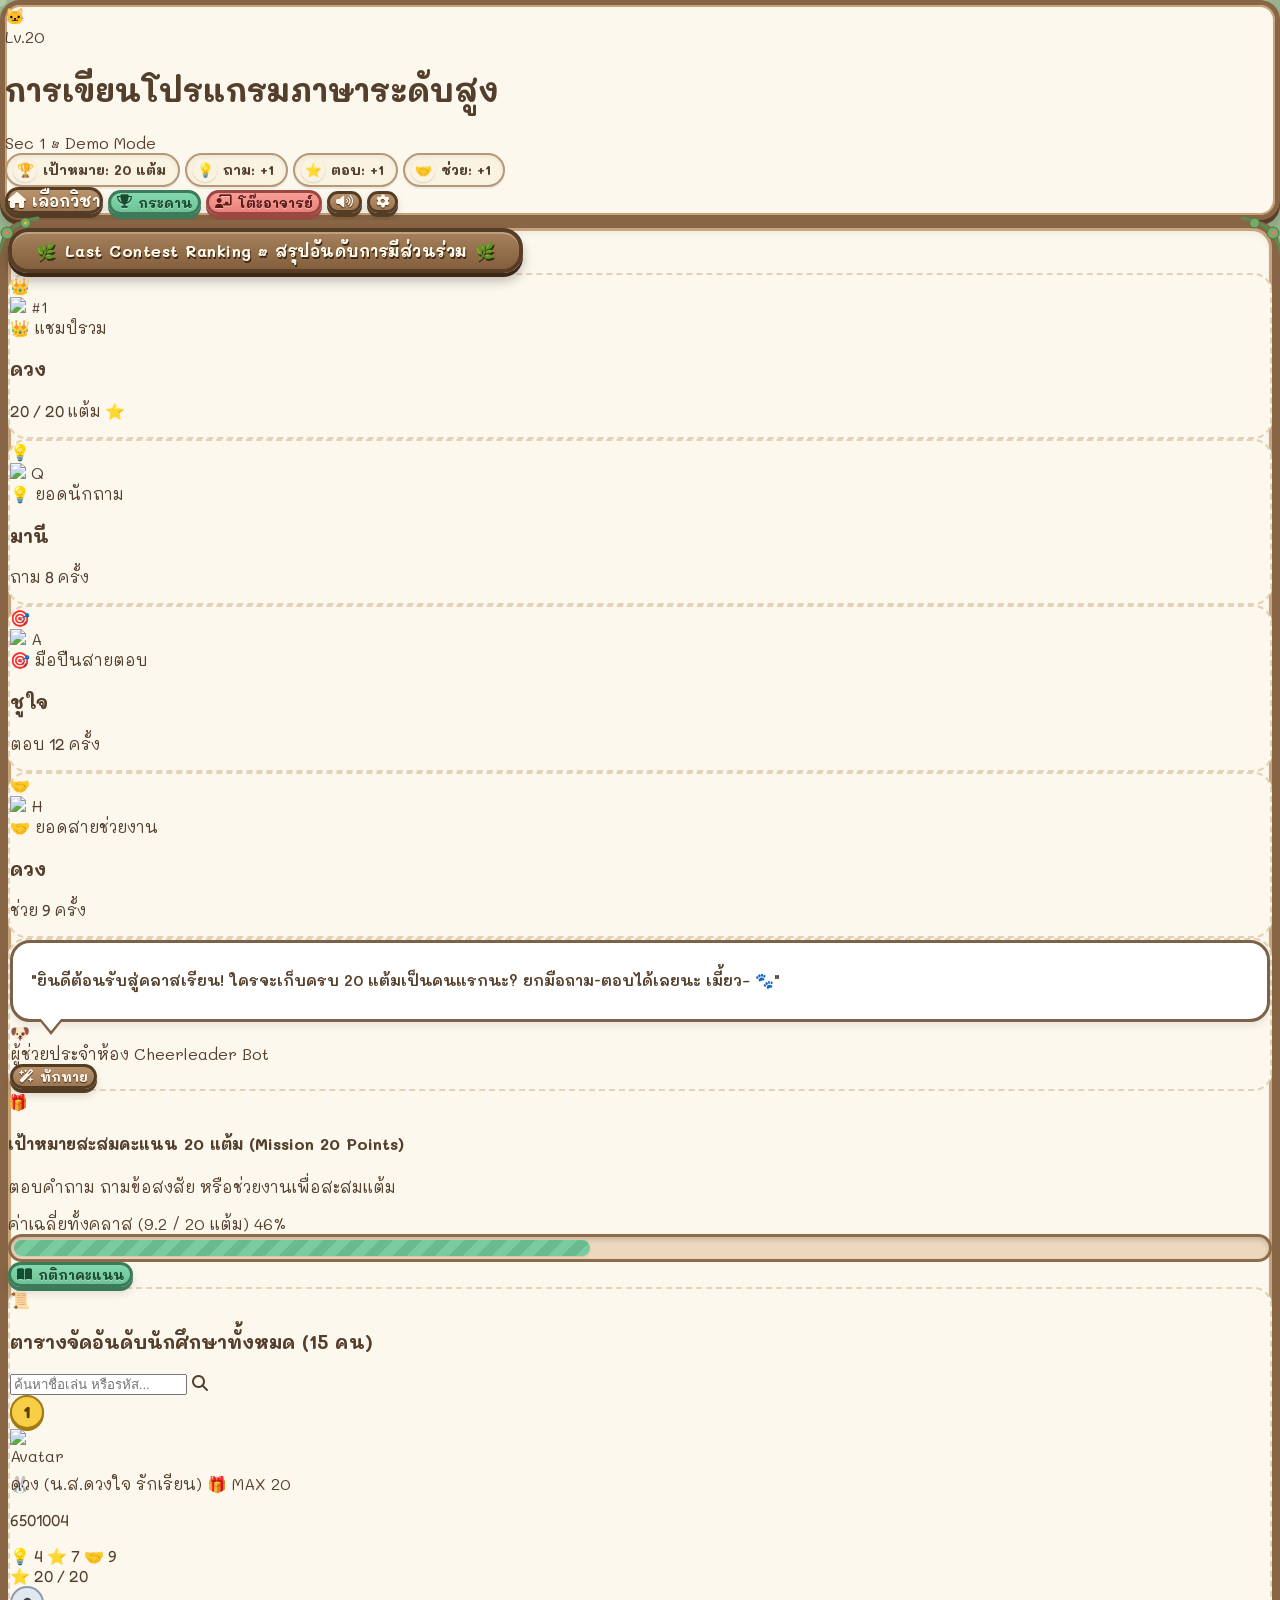
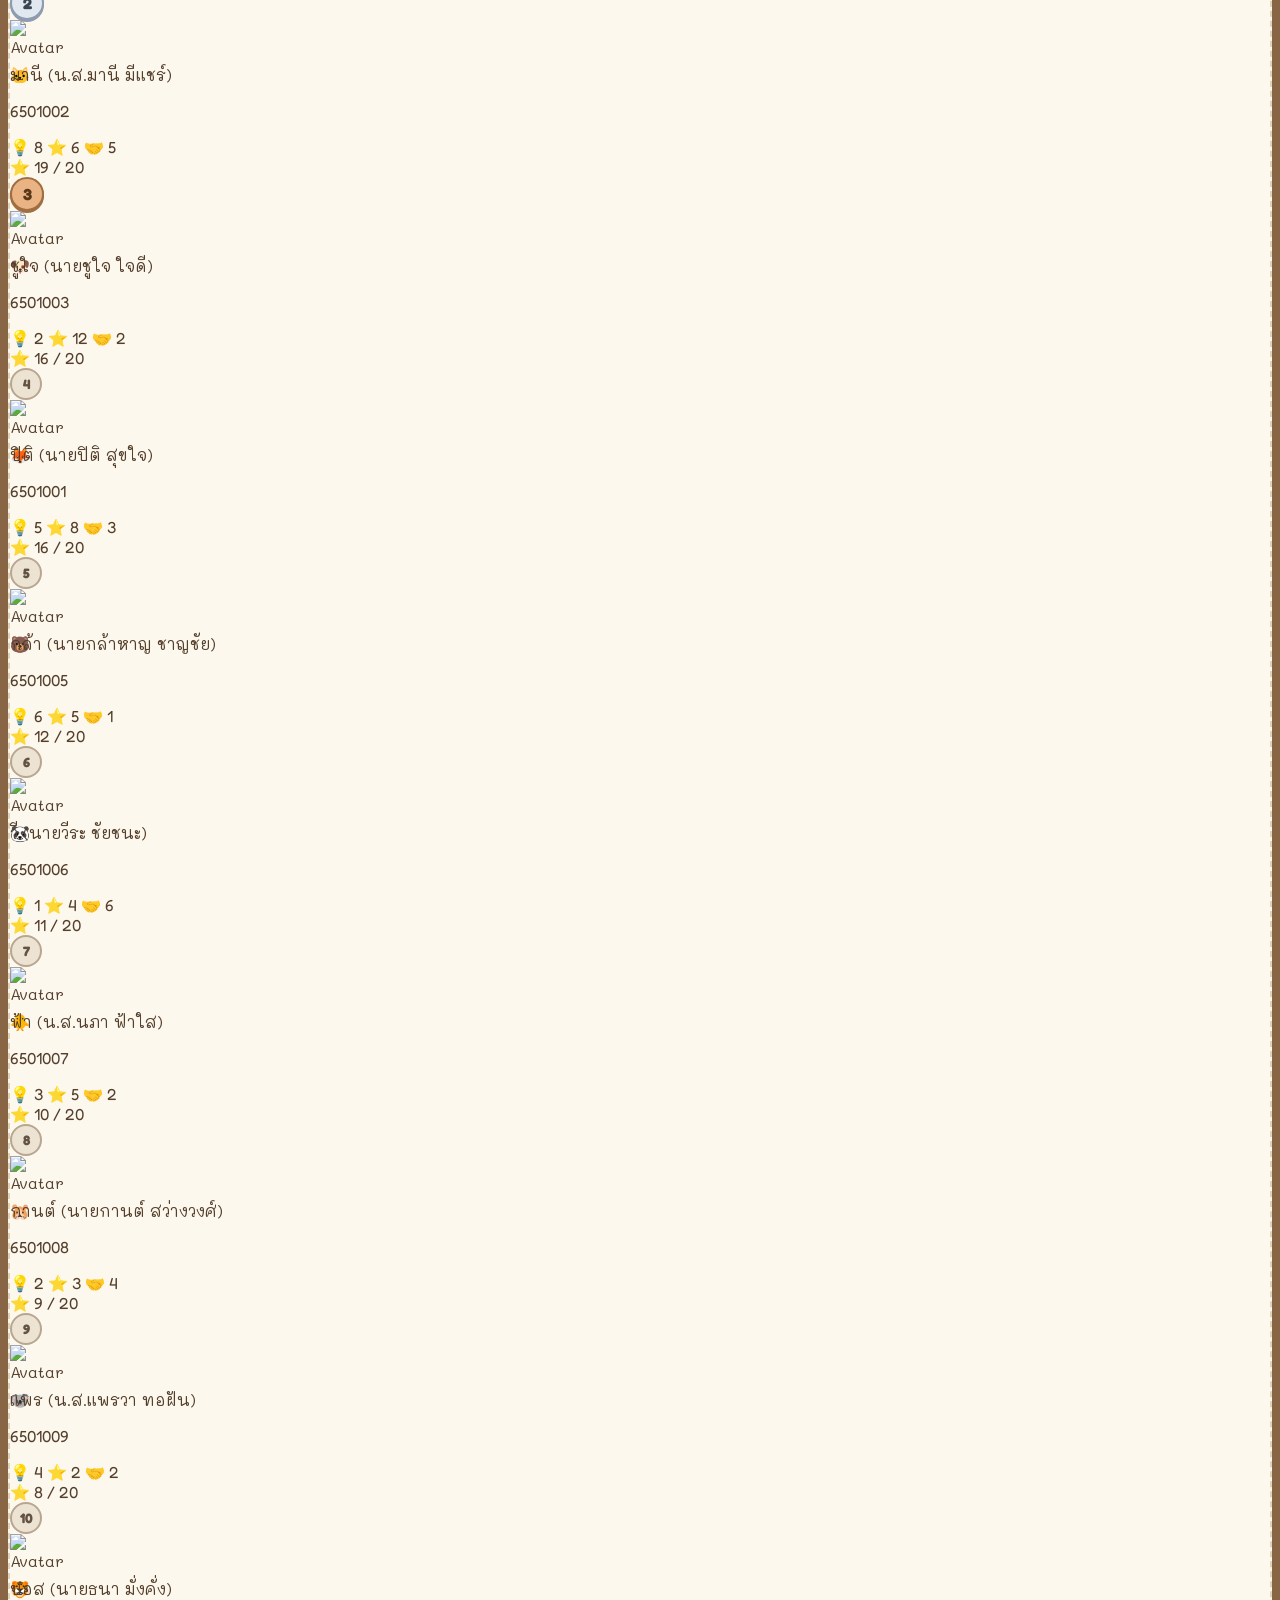
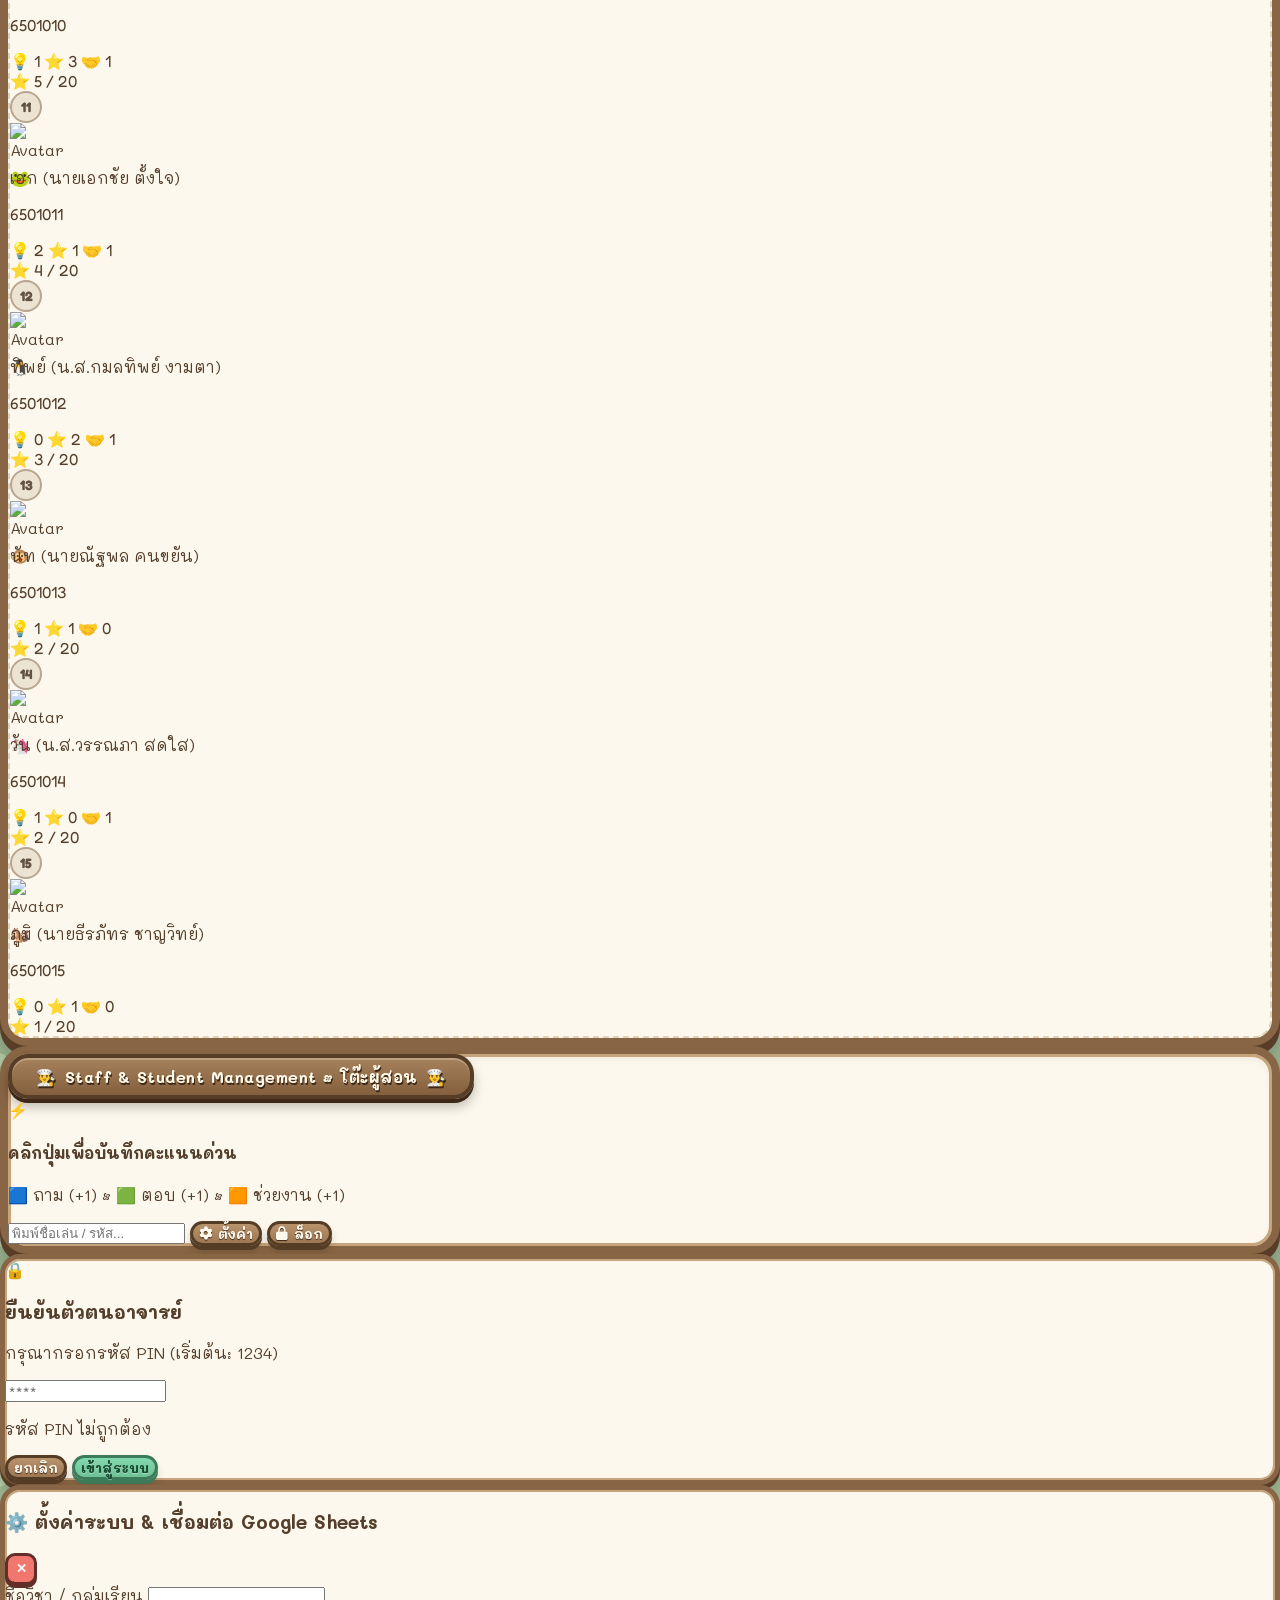
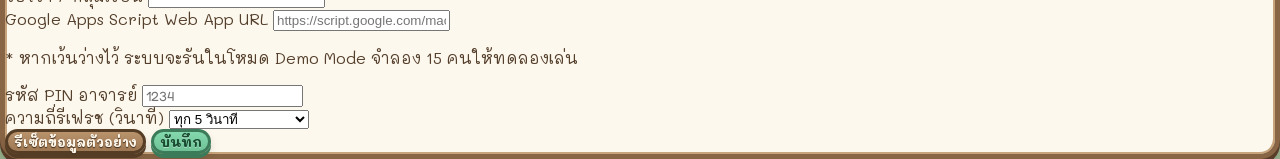
==== high-level/index.html @ 89d14f96 "Fix: Lock avatar image size strictly to 52px/44px so large photos do not push out student names and " ====
<!DOCTYPE html>
<html lang="th">
<head>
  <meta charset="UTF-8">
  <meta name="viewport" content="width=device-width, initial-scale=1.0">
  <title>Classroom Quest - Cozy Game UI Edition</title>
  
  <!-- Tailwind CSS CDN -->
  <script src="https://cdn.tailwindcss.com"></script>
  
  <!-- Google Fonts: Fredoka & Mali (Cozy handwriting gaming font) -->
  <link rel="preconnect" href="https://fonts.googleapis.com">
  <link rel="preconnect" href="https://fonts.gstatic.com" crossorigin>
  <link href="https://fonts.googleapis.com/css2?family=Fredoka:wght@400;500;600;700&family=Mali:wght@400;500;600;700&display=swap" rel="stylesheet">
  
  <!-- FontAwesome Icons -->
  <link rel="stylesheet" href="https://cdnjs.cloudflare.com/ajax/libs/font-awesome/6.4.0/css/all.min.css">
  
  <!-- Canvas Confetti -->
  <script src="https://cdn.jsdelivr.net/npm/canvas-confetti@1.6.0/dist/confetti.browser.min.js"></script>

  <link rel="stylesheet" href="style.css">
</head>
<body class="min-h-screen py-4 px-2 sm:px-4 md:px-6 flex flex-col items-center">

  <!-- ============================================== -->
  <!-- TOP STATUS BAR (INSPIRED BY COZY RESTAURANT)  -->
  <!-- ============================================== -->
  <header class="w-full max-w-5xl mb-4">
    <div class="wood-board-subtle p-3 flex flex-wrap items-center justify-between gap-3">
      
      <!-- Left: Player Profile Chip -->
      <div class="flex items-center gap-2.5">
        <div class="relative">
          <div class="w-12 h-12 rounded-full bg-amber-200 border-2 border-[#6f4e30] flex items-center justify-center overflow-hidden shadow-inner">
            <span class="text-2xl">🐱</span>
          </div>
          <span class="absolute -bottom-1 -right-1 bg-[#f38f88] text-white text-[10px] font-bold px-1.5 py-0.2 rounded-full border border-[#7c3d38]">Lv.20</span>
        </div>
        <div>
          <h1 id="courseTitleDisplay" class="font-bold text-sm sm:text-base text-[#4d3725] leading-tight">
            การเขียนโปรแกรมภาษาระดับสูง
          </h1>
          <div class="flex items-center gap-1.5 text-xs text-[#7d654f]">
            <span>Sec 1</span>
            <span>•</span>
            <span id="connectionBadge" class="text-[11px] font-semibold text-emerald-700 bg-emerald-100 px-2 py-0.2 rounded-full border border-emerald-300">Demo Mode</span>
          </div>
        </div>
      </div>

      <!-- Center: Resource Capsules (Icons with counts) -->
      <div class="hidden md:flex items-center gap-2">
        <!-- Target Goal -->
        <div class="resource-badge">
          <div class="resource-icon-circle bg-amber-400 text-amber-950">🏆</div>
          <span>เป้าหมาย: <strong class="text-[#884e12]">20 แต้ม</strong></span>
        </div>
        <!-- Ask Point -->
        <div class="resource-badge">
          <div class="resource-icon-circle bg-sky-300 text-sky-950">💡</div>
          <span>ถาม: <strong>+1</strong></span>
        </div>
        <!-- Answer Point -->
        <div class="resource-badge">
          <div class="resource-icon-circle bg-emerald-300 text-emerald-950">⭐</div>
          <span>ตอบ: <strong>+1</strong></span>
        </div>
        <!-- Help Point -->
        <div class="resource-badge">
          <div class="resource-icon-circle bg-rose-300 text-rose-950">🤝</div>
          <span>ช่วย: <strong>+1</strong></span>
        </div>
      </div>

      <!-- Right: View Switcher & Settings -->
      <div class="flex items-center gap-2">
        <a href="../" class="game-btn btn-pill-wood text-xs px-2.5 py-1.5" title="กลับหน้าเลือกวิชา">
          <i class="fa-solid fa-house"></i> <span>เลือกวิชา</span>
        </a>
        <button id="btnViewStudent" class="game-btn btn-pill-mint text-xs px-3 py-1.5">
          <i class="fa-solid fa-trophy"></i> <span>กระดาน</span>
        </button>
        <button id="btnViewTeacher" class="game-btn btn-pill-coral text-xs px-3 py-1.5">
          <i class="fa-solid fa-chalkboard-user"></i> <span>โต๊ะอาจารย์</span>
        </button>
        <button id="btnToggleSound" class="game-btn btn-pill-wood text-xs w-8 h-8 rounded-full p-0" title="เปิด/ปิดเสียง">
          <i class="fa-solid fa-volume-high text-xs" id="soundIcon"></i>
        </button>
        <button id="btnOpenSettings" class="game-btn btn-pill-wood text-xs w-8 h-8 rounded-full p-0 hidden" title="ตั้งค่า / Google Sheets">
          <i class="fa-solid fa-gear text-xs"></i>
        </button>
      </div>

    </div>
  </header>


  <!-- ============================================== -->
  <!-- VIEW 1: STUDENT / CONTEST RANKING VIEW         -->
  <!-- ============================================== -->
  <main id="studentView" class="w-full max-w-5xl space-y-6">
    
    <!-- MAIN CONTEST BOARD (FAITHFUL TO PINTEREST IMAGE!) -->
    <div class="wood-board p-5 sm:p-7">
      
      <!-- Vine Decor at Corners -->
      <svg class="vine-deco-left" viewBox="0 0 100 100">
        <path d="M 10 90 Q 20 20 90 10" stroke="#5d8b51" stroke-width="6" fill="none" stroke-linecap="round"/>
        <circle cx="28" cy="40" r="12" fill="#75ab67" stroke="#4a733f" stroke-width="2"/>
        <circle cx="65" cy="20" r="10" fill="#75ab67" stroke="#4a733f" stroke-width="2"/>
        <circle cx="28" cy="40" r="4" fill="#f87171"/>
        <circle cx="65" cy="20" r="3" fill="#fbbf24"/>
      </svg>
      <svg class="vine-deco-right" viewBox="0 0 100 100">
        <path d="M 90 90 Q 80 20 10 10" stroke="#5d8b51" stroke-width="6" fill="none" stroke-linecap="round"/>
        <circle cx="72" cy="40" r="12" fill="#75ab67" stroke="#4a733f" stroke-width="2"/>
        <circle cx="35" cy="20" r="10" fill="#75ab67" stroke="#4a733f" stroke-width="2"/>
        <circle cx="72" cy="40" r="4" fill="#f87171"/>
      </svg>

      <!-- Center Title Plank Header -->
      <div class="text-center -mt-10 sm:-mt-12 mb-6">
        <div class="wood-plank-title text-base sm:text-lg">
          <span>🌿</span>
          <span>Last Contest Ranking • สรุปอันดับการมีส่วนร่วม</span>
          <span>🌿</span>
        </div>
      </div>

      <!-- UPPER STAGE: HALL OF FAME + MASCOT BOOTH -->
      <div class="grid grid-cols-1 lg:grid-cols-12 gap-5 mb-6">
        
        <!-- Left 7 cols: 4 Hall of Fame Award Pedestals -->
        <div class="lg:col-span-7 grid grid-cols-2 gap-3">
          
          <!-- Award 1: Overall Leader -->
          <div class="parchment-inner p-3 flex items-center gap-3 bg-[#fdf5e2] border-amber-300 shadow-sm relative overflow-hidden">
            <span class="absolute -top-1 -right-1 text-2xl opacity-20">👑</span>
            <div class="relative shrink-0">
              <img id="hofOverallImg" referrerpolicy="no-referrer" src="https://api.dicebear.com/7.x/bottts/svg?seed=king" class="w-12 h-12 rounded-full border-2 border-amber-500 bg-amber-100 object-cover shadow">
              <span class="absolute -bottom-1 -right-1 bg-amber-400 text-amber-950 text-[10px] font-black px-1.5 rounded-full border border-amber-600">#1</span>
            </div>
            <div class="min-w-0">
              <span class="text-[11px] font-bold text-amber-700 bg-amber-100 px-2 py-0.5 rounded-full inline-block">👑 แชมป์รวม</span>
              <h3 id="hofOverallName" class="font-bold text-sm text-[#4d3725] truncate">-</h3>
              <p class="text-xs font-bold text-amber-600 font-game"><span id="hofOverallScore">0</span> / 20 แต้ม ⭐</p>
            </div>
          </div>

          <!-- Award 2: King of Questions -->
          <div class="parchment-inner p-3 flex items-center gap-3 bg-[#f1f8fd] border-sky-300 shadow-sm relative overflow-hidden">
            <span class="absolute -top-1 -right-1 text-2xl opacity-20">💡</span>
            <div class="relative shrink-0">
              <img id="hofAskImg" referrerpolicy="no-referrer" src="https://api.dicebear.com/7.x/bottts/svg?seed=asker" class="w-12 h-12 rounded-full border-2 border-sky-400 bg-sky-100 object-cover shadow">
              <span class="absolute -bottom-1 -right-1 bg-sky-400 text-sky-950 text-[10px] font-black px-1 rounded-full border border-sky-600">Q</span>
            </div>
            <div class="min-w-0">
              <span class="text-[11px] font-bold text-sky-700 bg-sky-100 px-2 py-0.5 rounded-full inline-block">💡 ยอดนักถาม</span>
              <h3 id="hofAskName" class="font-bold text-sm text-[#4d3725] truncate">-</h3>
              <p class="text-xs font-bold text-sky-600 font-game">ถาม <span id="hofAskScore">0</span> ครั้ง</p>
            </div>
          </div>

          <!-- Award 3: Sharp Answerer -->
          <div class="parchment-inner p-3 flex items-center gap-3 bg-[#f2faf5] border-emerald-300 shadow-sm relative overflow-hidden">
            <span class="absolute -top-1 -right-1 text-2xl opacity-20">🎯</span>
            <div class="relative shrink-0">
              <img id="hofAnswerImg" referrerpolicy="no-referrer" src="https://api.dicebear.com/7.x/bottts/svg?seed=answerer" class="w-12 h-12 rounded-full border-2 border-emerald-400 bg-emerald-100 object-cover shadow">
              <span class="absolute -bottom-1 -right-1 bg-emerald-400 text-emerald-950 text-[10px] font-black px-1 rounded-full border border-emerald-600">A</span>
            </div>
            <div class="min-w-0">
              <span class="text-[11px] font-bold text-emerald-700 bg-emerald-100 px-2 py-0.5 rounded-full inline-block">🎯 มือปืนสายตอบ</span>
              <h3 id="hofAnswerName" class="font-bold text-sm text-[#4d3725] truncate">-</h3>
              <p class="text-xs font-bold text-emerald-600 font-game">ตอบ <span id="hofAnswerScore">0</span> ครั้ง</p>
            </div>
          </div>

          <!-- Award 4: Ultimate Supporter -->
          <div class="parchment-inner p-3 flex items-center gap-3 bg-[#fcf2f2] border-rose-300 shadow-sm relative overflow-hidden">
            <span class="absolute -top-1 -right-1 text-2xl opacity-20">🤝</span>
            <div class="relative shrink-0">
              <img id="hofHelpImg" referrerpolicy="no-referrer" src="https://api.dicebear.com/7.x/bottts/svg?seed=helper" class="w-12 h-12 rounded-full border-2 border-rose-400 bg-rose-100 object-cover shadow">
              <span class="absolute -bottom-1 -right-1 bg-rose-400 text-rose-950 text-[10px] font-black px-1 rounded-full border border-rose-600">H</span>
            </div>
            <div class="min-w-0">
              <span class="text-[11px] font-bold text-rose-700 bg-rose-100 px-2 py-0.5 rounded-full inline-block">🤝 ยอดสายช่วยงาน</span>
              <h3 id="hofHelpName" class="font-bold text-sm text-[#4d3725] truncate">-</h3>
              <p class="text-xs font-bold text-rose-600 font-game">ช่วย <span id="hofHelpScore">0</span> ครั้ง</p>
            </div>
          </div>

        </div>

        <!-- Right 5 cols: Cute Mascot Character Booth (Matching Pinterest!) -->
        <div class="lg:col-span-5 parchment-inner p-4 flex flex-col justify-between bg-[#fbf5e6] relative">
          
          <div class="speech-bubble mb-3">
            <p id="mascotMessage">"ยินดีต้อนรับสู่คลาสเรียน! ใครจะเก็บครบ 20 แต้มเป็นคนแรกนะ? ยกมือถาม-ตอบได้เลยนะ เมี้ยว~ 🐾"</p>
          </div>

          <div class="flex items-center justify-between gap-3 mt-2">
            <!-- Mascot Avatar -->
            <div class="flex items-center gap-2 mascot-bob">
              <div class="w-16 h-16 rounded-full bg-amber-100 border-3 border-[#8b6543] flex items-center justify-center text-3xl shadow-md">
                🐶
              </div>
              <div>
                <span class="font-bold text-sm text-[#4e3a27] block">ผู้ช่วยประจำห้อง</span>
                <span class="text-xs text-[#8f755e]">Cheerleader Bot</span>
              </div>
            </div>

            <!-- Wood Stump Buttons -->
            <div class="flex flex-col gap-1.5">
              <button onclick="triggerCheerMessage()" class="game-btn btn-pill-wood text-xs px-3 py-1.5">
                <i class="fa-solid fa-wand-magic-sparkles"></i> <span>ทักทาย</span>
              </button>
            </div>
          </div>

        </div>

      </div>

      <!-- ============================================== -->
      <!-- BOTTOM: LUCKY VOTE 20/20 PROGRESS BAR          -->
      <!-- ============================================== -->
      <div class="bg-[#ebd9c1] border-2 border-[#8c6746] rounded-2xl p-3 flex flex-col sm:flex-row items-center justify-between gap-3 mb-6 shadow-inner">
        
        <div class="flex items-center gap-2">
          <div class="w-9 h-9 rounded-xl bg-[#f58d86] text-white flex items-center justify-center font-bold text-lg shadow-sm border border-[#a24943]">
            🎁
          </div>
          <div>
            <h4 class="font-bold text-xs sm:text-sm text-[#4e3a27]">
              เป้าหมายสะสมคะแนน 20 แต้ม (Mission 20 Points)
            </h4>
            <p class="text-[11px] text-[#866d56]">ตอบคำถาม ถามข้อสงสัย หรือช่วยงานเพื่อสะสมแต้ม</p>
          </div>
        </div>

        <!-- Striped Progress Bar to 20 -->
        <div class="w-full sm:w-64 flex flex-col gap-1">
          <div class="flex justify-between text-xs font-bold text-[#553f2c]">
            <span id="classProgressLabel">ความคืบหน้าภาพรวม</span>
            <span id="classProgressPercent">0%</span>
          </div>
          <div class="lucky-progress-wrap">
            <div id="classProgressBar" class="lucky-progress-bar" style="width: 25%;"></div>
          </div>
        </div>

        <button id="btnClaimRule" class="game-btn btn-pill-mint text-xs px-4 py-2 shrink-0">
          <i class="fa-solid fa-book-open"></i> <span>กติกาคะแนน</span>
        </button>

      </div>

      <!-- ============================================== -->
      <!-- LOWER SECTION: DETAILED LEADERBOARD LIST       -->
      <!-- ============================================== -->
      <div class="parchment-inner p-4 sm:p-5 bg-[#fffdf8]">
        
        <!-- Filter & Search Toolbar -->
        <div class="flex flex-col sm:flex-row items-center justify-between gap-3 pb-4 mb-4 border-b-2 border-dashed border-[#e6d8c0]">
          <div class="flex items-center gap-2">
            <span class="text-xl">📜</span>
            <h3 class="font-bold text-base text-[#4d3725]">
              ตารางจัดอันดับนักศึกษาทั้งหมด (<span id="studentCountBadge">0 คน</span>)
            </h3>
          </div>
          
          <div class="w-full sm:w-64 relative">
            <input type="text" id="studentSearchInput" placeholder="ค้นหาชื่อเล่น หรือรหัส..." class="w-full bg-[#fdfaf2] border-2 border-[#bfa283] rounded-full px-4 py-1.5 text-xs text-[#4e3a27] placeholder-[#a68d75] focus:outline-none focus:border-[#76cba0] shadow-inner font-semibold">
            <i class="fa-solid fa-magnifying-glass absolute right-3 top-1/2 -translate-y-1/2 text-[#a68d75] text-xs"></i>
          </div>
        </div>

        <!-- Student Cards List -->
        <div id="leaderboardList" class="space-y-2.5">
          <!-- Injected via JavaScript -->
        </div>

      </div>

    </div>

  </main>


  <!-- ============================================== -->
  <!-- VIEW 2: TEACHER ADMIN PANEL (STAFF MANAGEMENT) -->
  <!-- ============================================== -->
  <section id="teacherView" class="w-full max-w-5xl space-y-6 hidden">
    
    <div class="wood-board p-5 sm:p-7">
      
      <!-- Center Title Plank Header -->
      <div class="text-center -mt-10 sm:-mt-12 mb-6">
        <div class="wood-plank-title text-base sm:text-lg">
          <span>👨‍🍳</span>
          <span>Staff & Student Management • โต๊ะผู้สอน</span>
          <span>👨‍🍳</span>
        </div>
      </div>

      <!-- Control Bar -->
      <div class="bg-[#ebd9c1] border-2 border-[#8c6746] rounded-2xl p-3 flex flex-col sm:flex-row items-center justify-between gap-3 mb-6 shadow-inner">
        <div class="flex items-center gap-3">
          <div class="w-10 h-10 rounded-xl bg-amber-400 text-amber-950 flex items-center justify-center font-bold text-xl border border-amber-600 shadow">
            ⚡
          </div>
          <div>
            <h4 class="font-bold text-sm text-[#4e3a27]">คลิกปุ่มเพื่อบันทึกคะแนนด่วน</h4>
            <p class="text-xs text-[#866d56]">🟦 ถาม (+1) • 🟩 ตอบ (+1) • 🟧 ช่วยงาน (+1)</p>
          </div>
        </div>

        <div class="flex items-center gap-2 w-full sm:w-auto">
          <input type="text" id="teacherSearchInput" placeholder="พิมพ์ชื่อเล่น / รหัส..." class="flex-1 sm:w-48 bg-[#fdfaf2] border-2 border-[#bfa283] rounded-full px-3 py-1.5 text-xs text-[#4e3a27] focus:outline-none focus:border-[#76cba0] shadow-inner font-semibold">
          <button id="btnTeacherSettings" class="game-btn btn-pill-wood text-xs px-3 py-1.5" title="ตั้งค่าระบบ / Google Sheets">
            <i class="fa-solid fa-gear"></i> <span>ตั้งค่า</span>
          </button>
          <button id="btnLockTeacher" class="game-btn btn-pill-wood text-xs px-3 py-1.5">
            <i class="fa-solid fa-lock"></i> <span>ล็อก</span>
          </button>
        </div>
      </div>

      <!-- Teacher Staff Cards Grid -->
      <div id="teacherCardGrid" class="grid grid-cols-1 sm:grid-cols-2 lg:grid-cols-3 gap-4">
        <!-- Injected via JavaScript -->
      </div>

    </div>

  </section>


  <!-- ============================================== -->
  <!-- MODAL: PIN VERIFICATION (COZY WOODEN POPUP)    -->
  <!-- ============================================== -->
  <div id="pinModal" class="fixed inset-0 z-50 bg-black/50 backdrop-blur-xs flex items-center justify-center p-4 hidden">
    <div class="wood-board-subtle max-w-sm w-full p-6 text-center space-y-4">
      <div class="w-14 h-14 rounded-full bg-amber-200 border-2 border-[#6f4e30] flex items-center justify-center text-2xl mx-auto shadow-inner">
        🔒
      </div>
      <div>
        <h3 class="font-bold text-lg text-[#4e3a27]">ยืนยันตัวตนอาจารย์</h3>
        <p class="text-xs text-[#8f755e]">กรุณากรอกรหัส PIN (เริ่มต้น: 1234)</p>
      </div>

      <input type="password" id="pinInput" maxlength="8" placeholder="****" class="w-full text-center text-2xl tracking-widest font-game bg-[#fffdf8] border-2 border-[#9e7a57] rounded-xl py-2 text-[#4e3a27] focus:outline-none focus:border-[#76cba0] shadow-inner">
      <p id="pinErrorMsg" class="text-xs text-rose-600 font-bold hidden">รหัส PIN ไม่ถูกต้อง</p>

      <div class="flex gap-2 pt-2">
        <button id="btnCancelPin" class="game-btn btn-pill-wood flex-1 py-2 text-xs">ยกเลิก</button>
        <button id="btnSubmitPin" class="game-btn btn-pill-mint flex-1 py-2 text-xs font-bold">เข้าสู่ระบบ</button>
      </div>
    </div>
  </div>


  <!-- ============================================== -->
  <!-- MODAL: SETTINGS & GOOGLE SHEETS CONFIG         -->
  <!-- ============================================== -->
  <div id="settingsModal" class="fixed inset-0 z-50 bg-black/50 backdrop-blur-xs flex items-center justify-center p-4 hidden">
    <div class="wood-board-subtle max-w-lg w-full p-6 space-y-4">
      
      <div class="flex items-center justify-between pb-3 border-b-2 border-dashed border-[#e6d8c0]">
        <h3 class="font-bold text-base text-[#4e3a27] flex items-center gap-2">
          <span>⚙️</span> ตั้งค่าระบบ & เชื่อมต่อ Google Sheets
        </h3>
        <button id="btnCloseSettings" class="btn-close-game">✕</button>
      </div>

      <div class="space-y-3 text-xs">
        <div>
          <label class="block font-bold text-[#4e3a27] mb-1">ชื่อวิชา / กลุ่มเรียน</label>
          <input type="text" id="settingCourseTitle" class="w-full bg-[#fffdf8] border-2 border-[#bfa283] rounded-xl px-3 py-2 text-[#4e3a27] focus:outline-none focus:border-[#76cba0]">
        </div>

        <div>
          <label class="block font-bold text-[#4e3a27] mb-1">Google Apps Script Web App URL</label>
          <input type="text" id="settingGasUrl" placeholder="https://script.google.com/macros/s/.../exec" class="w-full bg-[#fffdf8] border-2 border-[#bfa283] rounded-xl px-3 py-2 text-[#4e3a27] font-mono text-[11px] focus:outline-none focus:border-[#76cba0]">
          <p class="text-[10px] text-[#8f755e] mt-1">* หากเว้นว่างไว้ ระบบจะรันในโหมด Demo Mode จำลอง 15 คนให้ทดลองเล่น</p>
        </div>

        <div class="grid grid-cols-2 gap-3">
          <div>
            <label class="block font-bold text-[#4e3a27] mb-1">รหัส PIN อาจารย์</label>
            <input type="text" id="settingTeacherPin" placeholder="1234" class="w-full bg-[#fffdf8] border-2 border-[#bfa283] rounded-xl px-3 py-2 text-[#4e3a27] font-game">
          </div>
          <div>
            <label class="block font-bold text-[#4e3a27] mb-1">ความถี่รีเฟรช (วินาที)</label>
            <select id="settingRefreshInterval" class="w-full bg-[#fffdf8] border-2 border-[#bfa283] rounded-xl px-3 py-2 text-[#4e3a27]">
              <option value="3">ทุก 3 วินาที (แนะนำ)</option>
              <option value="5" selected>ทุก 5 วินาที</option>
              <option value="10">ทุก 10 วินาที</option>
              <option value="0">ปิดออโต้รีเฟรช</option>
            </select>
          </div>
        </div>
      </div>

      <div class="flex justify-end gap-2 pt-3 border-t-2 border-dashed border-[#e6d8c0]">
        <button id="btnResetDemo" class="game-btn btn-pill-wood text-xs px-3 py-1.5">รีเซ็ตข้อมูลตัวอย่าง</button>
        <button id="btnSaveSettings" class="game-btn btn-pill-mint text-xs px-4 py-1.5 font-bold">บันทึก</button>
      </div>

    </div>
  </div>

  <!-- TOAST NOTIFICATION CONTAINER -->
  <div id="toastContainer" class="fixed bottom-6 right-6 z-50 flex flex-col gap-2 pointer-events-none"></div>

  <!-- JavaScript -->
  <script src="app.js?v=6"></script>
</body>
</html>
---- high-level/style.css ----
/* =========================================================
   Cozy Game UI Theme (Inspired by Animal Restaurant & Cottagecore RPG)
   ========================================================= */

:root {
  --bg-sage: #9bb38f;
  --bg-sage-dark: #819b75;
  --wood-dark: #583d28;
  --wood-mid: #886544;
  --wood-light: #c7a47b;
  --wood-border: #4d3320;
  --parchment: #fdf8ed;
  --parchment-alt: #f6ecdb;
  --parchment-border: #e3d2b6;
  --text-brown: #543f2c;
  --text-light-brown: #8a735c;
  
  /* 3D Game Buttons */
  --btn-mint: #76cba0;
  --btn-mint-dark: #4e9d74;
  --btn-coral: #f38f88;
  --btn-coral-dark: #c8655e;
  --btn-sky: #70b8ee;
  --btn-sky-dark: #478fc5;
  --btn-wood: #a67f57;
  --btn-wood-dark: #775535;
  --btn-yellow: #f8c74a;
  --btn-yellow-dark: #c9981e;
}

body {
  background-color: var(--bg-sage);
  background-image: 
    radial-gradient(#b2c9a6 15%, transparent 16%),
    radial-gradient(#b2c9a6 15%, transparent 16%);
  background-size: 60px 60px;
  background-position: 0 0, 30px 30px;
  color: var(--text-brown);
  font-family: 'Mali', 'Itim', cursive, -apple-system, BlinkMacSystemFont, sans-serif;
  margin: 0;
  padding: 0;
}

.font-game {
  font-family: 'Fredoka', 'Mali', cursive, sans-serif;
}

/* =========================================================
   WOODEN FRAMES & PANELS
   ========================================================= */
.wood-board {
  background: var(--parchment);
  border: 8px solid var(--wood-mid);
  border-radius: 28px;
  box-shadow: 
    0 10px 0 var(--wood-dark),
    0 20px 25px -5px rgba(0, 0, 0, 0.3),
    inset 0 0 0 3px var(--wood-light),
    inset 0 4px 8px rgba(0, 0, 0, 0.08);
  position: relative;
}

.wood-board-subtle {
  background: var(--parchment);
  border: 5px solid var(--wood-mid);
  border-radius: 20px;
  box-shadow: 
    0 5px 0 var(--wood-dark),
    0 8px 12px rgba(0, 0, 0, 0.15),
    inset 0 0 0 2px var(--wood-light);
  position: relative;
}

.parchment-inner {
  background: var(--parchment);
  border: 2px dashed var(--parchment-border);
  border-radius: 18px;
}

/* Wooden Plank Title Sign */
.wood-plank-title {
  background: linear-gradient(180deg, #a6815c 0%, #835f3d 100%);
  border: 4px solid #573c26;
  border-radius: 20px;
  box-shadow: 
    0 4px 0 #3d2817,
    0 8px 12px rgba(0, 0, 0, 0.25),
    inset 0 2px 0 rgba(255, 255, 255, 0.25);
  color: #fff9ea;
  text-shadow: 1px 2px 0 #3d2817;
  padding: 8px 24px;
  display: inline-flex;
  align-items: center;
  gap: 8px;
  font-weight: 700;
  letter-spacing: 0.5px;
}

/* Red / Coral Close Button with 'X' */
.btn-close-game {
  background: #f1776e;
  border: 3px solid #632d29;
  border-radius: 10px;
  box-shadow: 0 3px 0 #632d29;
  color: white;
  width: 32px;
  height: 32px;
  display: flex;
  align-items: center;
  justify-content: center;
  font-weight: bold;
  cursor: pointer;
  transition: all 0.1s ease;
}

.btn-close-game:active {
  transform: translateY(3px);
  box-shadow: 0 0 0 #632d29;
}

/* =========================================================
   3D GAME PILL BUTTONS (JUST LIKE THE IMAGE!)
   ========================================================= */
.game-btn {
  font-family: 'Fredoka', 'Mali', cursive, sans-serif;
  font-weight: 700;
  border-radius: 9999px;
  border: 3px solid rgba(0, 0, 0, 0.2);
  cursor: pointer;
  display: inline-flex;
  align-items: center;
  justify-content: center;
  gap: 6px;
  text-decoration: none;
  transition: all 0.08s ease;
  user-select: none;
  position: relative;
}

.game-btn:active {
  transform: translateY(3px) !important;
  box-shadow: 0 1px 0 rgba(0, 0, 0, 0.3) !important;
}

/* Mint Green Pill (Answers / Primary) */
.btn-pill-mint {
  background: linear-gradient(180deg, #84d8ad 0%, #6ec296 100%);
  border-color: #3b7b59;
  color: #174c30;
  box-shadow: 0 4px 0 #3b7b59, 0 6px 10px rgba(0, 0, 0, 0.12);
  text-shadow: 0 1px 0 rgba(255, 255, 255, 0.4);
}
.btn-pill-mint:hover {
  background: linear-gradient(180deg, #91e2b8 0%, #76caa0 100%);
}

/* Coral Pink Pill (Questions) */
.btn-pill-coral {
  background: linear-gradient(180deg, #f89e97 0%, #ea817a 100%);
  border-color: #9c4842;
  color: #5c1b17;
  box-shadow: 0 4px 0 #9c4842, 0 6px 10px rgba(0, 0, 0, 0.12);
  text-shadow: 0 1px 0 rgba(255, 255, 255, 0.4);
}
.btn-pill-coral:hover {
  background: linear-gradient(180deg, #fba9a3 0%, #f08982 100%);
}

/* Sky Blue Pill (Help / Assist) */
.btn-pill-sky {
  background: linear-gradient(180deg, #81c4f5 0%, #63aee7 100%);
  border-color: #346c98;
  color: #143e5e;
  box-shadow: 0 4px 0 #346c98, 0 6px 10px rgba(0, 0, 0, 0.12);
  text-shadow: 0 1px 0 rgba(255, 255, 255, 0.4);
}
.btn-pill-sky:hover {
  background: linear-gradient(180deg, #92cffc 0%, #6db7ee 100%);
}

/* Wood Stump Pill (Settings / View Design) */
.btn-pill-wood {
  background: linear-gradient(180deg, #b9936c 0%, #9e7853 100%);
  border-color: #553c25;
  color: #fff9ed;
  box-shadow: 0 4px 0 #553c25, 0 6px 10px rgba(0, 0, 0, 0.15);
  text-shadow: 0 1px 1px #3a2717;
}
.btn-pill-wood:hover {
  background: linear-gradient(180deg, #c5a17b 0%, #a8815c 100%);
}

/* Golden Star Pill */
.btn-pill-gold {
  background: linear-gradient(180deg, #fbd868 0%, #f1be3a 100%);
  border-color: #9e7616;
  color: #4f3905;
  box-shadow: 0 4px 0 #9e7616, 0 6px 10px rgba(0, 0, 0, 0.15);
  text-shadow: 0 1px 0 rgba(255, 255, 255, 0.5);
}

/* =========================================================
   RESOURCE CAPSULES (LIKE HEADER COINS/HEARTS/ENERGY)
   ========================================================= */
.resource-badge {
  background: #fbf3e2;
  border: 2px solid #b59876;
  border-radius: 9999px;
  padding: 3px 12px 3px 6px;
  display: inline-flex;
  align-items: center;
  gap: 6px;
  box-shadow: inset 0 2px 4px rgba(0, 0, 0, 0.06), 0 2px 0 rgba(0, 0, 0, 0.05);
  font-weight: 700;
  font-size: 0.85rem;
  color: var(--text-brown);
}

.resource-icon-circle {
  width: 24px;
  height: 24px;
  border-radius: 9999px;
  display: flex;
  align-items: center;
  justify-content: center;
  font-size: 0.85rem;
  box-shadow: 0 1px 2px rgba(0, 0, 0, 0.15);
}

/* =========================================================
   PROGRESS BAR: "LUCKY VOTE 20/20" COZY STRIPED STYLE
   ========================================================= */
.lucky-progress-wrap {
  background: #edd8be;
  border: 3px solid #8e6c4a;
  border-radius: 9999px;
  padding: 3px;
  box-shadow: inset 0 3px 5px rgba(0, 0, 0, 0.15);
}

.lucky-progress-bar {
  background: repeating-linear-gradient(
    -45deg,
    #78cc9e,
    #78cc9e 10px,
    #69ba8f 10px,
    #69ba8f 20px
  );
  border-radius: 9999px;
  height: 16px;
  transition: width 0.5s cubic-bezier(0.34, 1.56, 0.64, 1);
  box-shadow: 0 1px 2px rgba(0, 0, 0, 0.1);
}

/* =========================================================
   COZY SPEECH BUBBLE & MASCOT
   ========================================================= */
.speech-bubble {
  background: #ffffff;
  border: 3px solid #7c6248;
  border-radius: 20px;
  padding: 12px 18px;
  position: relative;
  box-shadow: 0 4px 8px rgba(0, 0, 0, 0.08);
  color: #55402c;
  font-weight: 600;
  font-size: 0.95rem;
  line-height: 1.4;
}

.speech-bubble::after {
  content: '';
  position: absolute;
  bottom: -12px;
  left: 28px;
  border-width: 12px 10px 0;
  border-style: solid;
  border-color: #ffffff transparent;
  display: block;
  width: 0;
}

.speech-bubble::before {
  content: '';
  position: absolute;
  bottom: -16px;
  left: 26px;
  border-width: 15px 12px 0;
  border-style: solid;
  border-color: #7c6248 transparent;
  display: block;
  width: 0;
}

@keyframes mascotBob {
  0%, 100% { transform: translateY(0) rotate(0deg); }
  50% { transform: translateY(-6px) rotate(1.5deg); }
}

.mascot-bob {
  animation: mascotBob 3s ease-in-out infinite;
}

/* =========================================================
   VINES & LEAVES DECORATION AROUND BOARD
   ========================================================= */
.vine-deco-left {
  position: absolute;
  top: -15px;
  left: -15px;
  width: 50px;
  height: 50px;
  pointer-events: none;
  z-index: 10;
}

.vine-deco-right {
  position: absolute;
  top: -15px;
  right: -15px;
  width: 50px;
  height: 50px;
  pointer-events: none;
  z-index: 10;
}

/* =========================================================
   RANKING STAMPS & BADGES
   ========================================================= */
.rank-stamp-1 {
  background: #f7ce46;
  border: 2px solid #a37913;
  color: #594004;
  border-radius: 9999px;
  width: 30px;
  height: 30px;
  display: flex;
  align-items: center;
  justify-content: center;
  font-weight: 900;
  box-shadow: 0 2px 0 #a37913;
}

.rank-stamp-2 {
  background: #e2e8f0;
  border: 2px solid #8e9bb0;
  color: #3b4554;
  border-radius: 9999px;
  width: 30px;
  height: 30px;
  display: flex;
  align-items: center;
  justify-content: center;
  font-weight: 900;
  box-shadow: 0 2px 0 #8e9bb0;
}

.rank-stamp-3 {
  background: #e9b384;
  border: 2px solid #a06e40;
  color: #5a3818;
  border-radius: 9999px;
  width: 30px;
  height: 30px;
  display: flex;
  align-items: center;
  justify-content: center;
  font-weight: 900;
  box-shadow: 0 2px 0 #a06e40;
}

.rank-stamp-normal {
  background: #ede3d2;
  border: 2px solid #b8a691;
  color: #635342;
  border-radius: 9999px;
  width: 28px;
  height: 28px;
  display: flex;
  align-items: center;
  justify-content: center;
  font-weight: 700;
  font-size: 0.85rem;
}

/* Strict Avatar Constraints to prevent image overflow */
img[alt="Avatar"], #hofOverallImg, #hofAskImg, #hofAnswerImg, #hofHelpImg {
  aspect-ratio: 1 / 1;
  object-fit: cover !important;
}
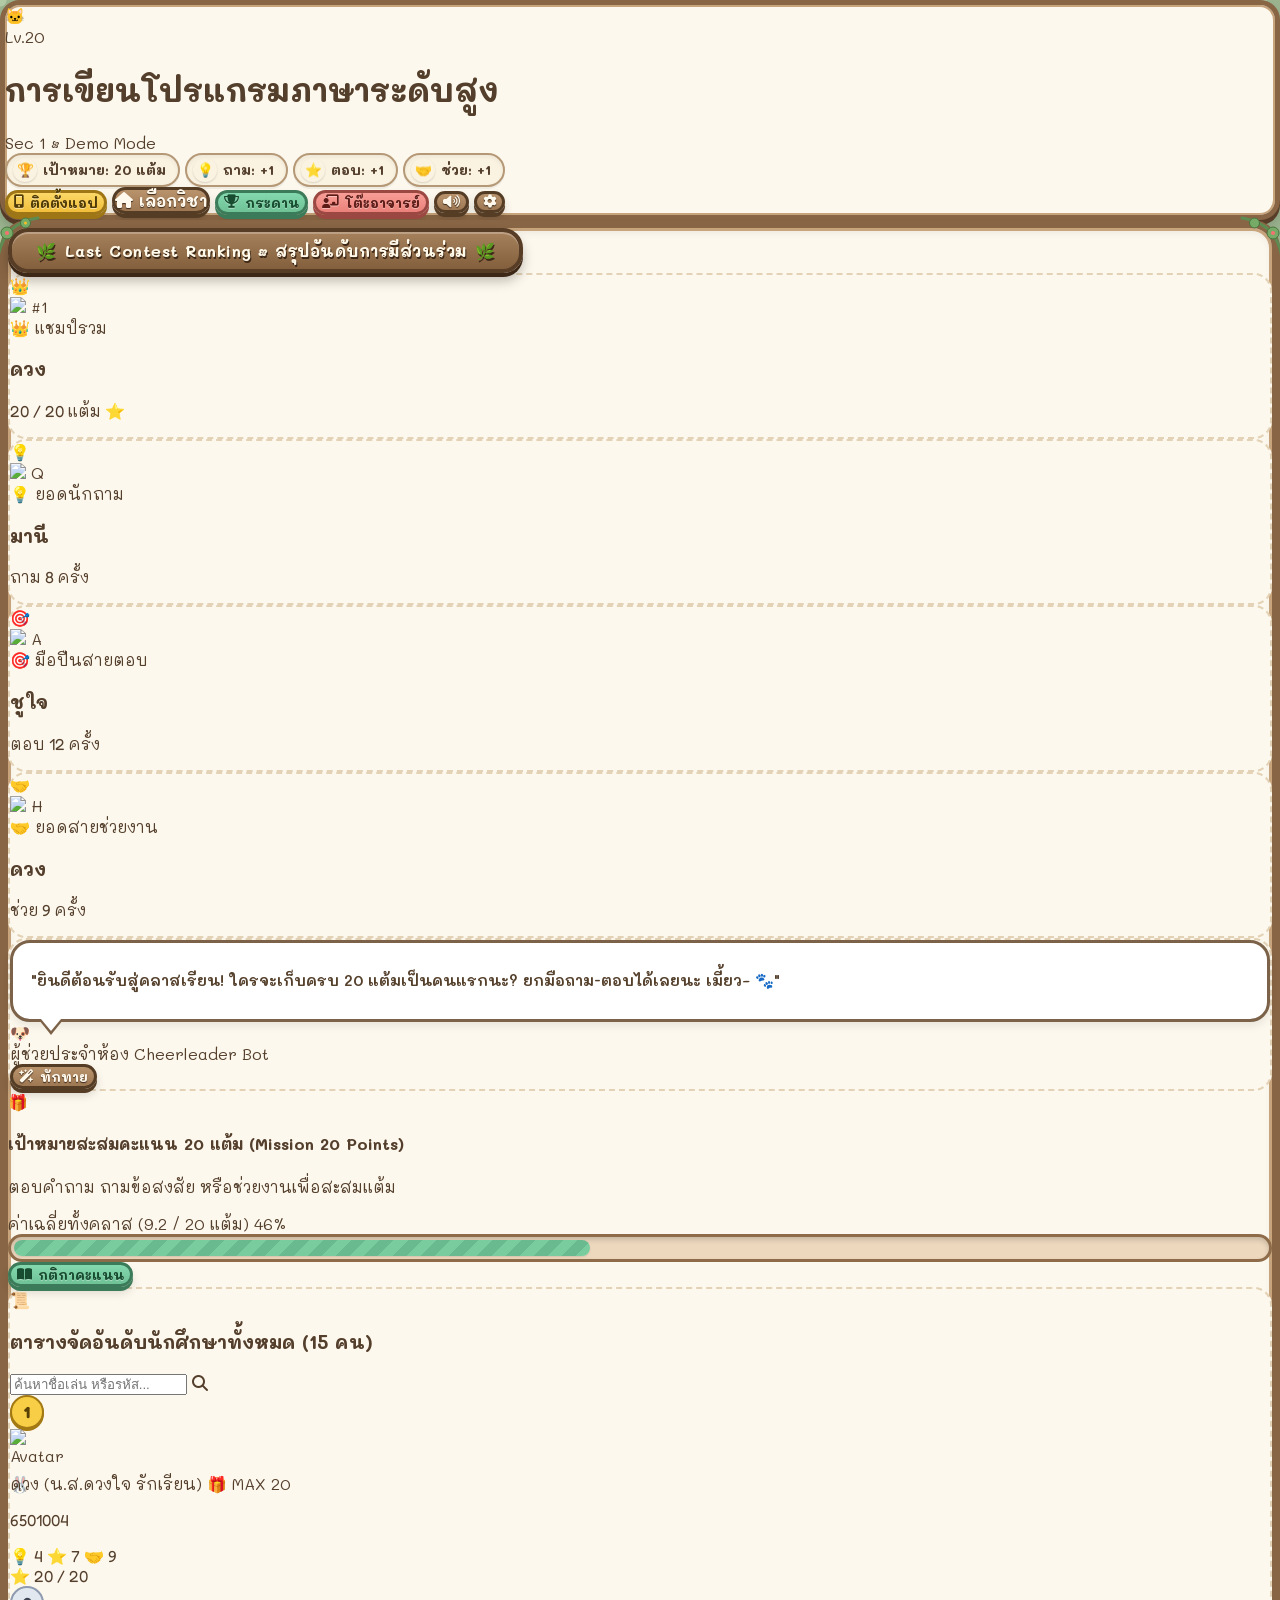
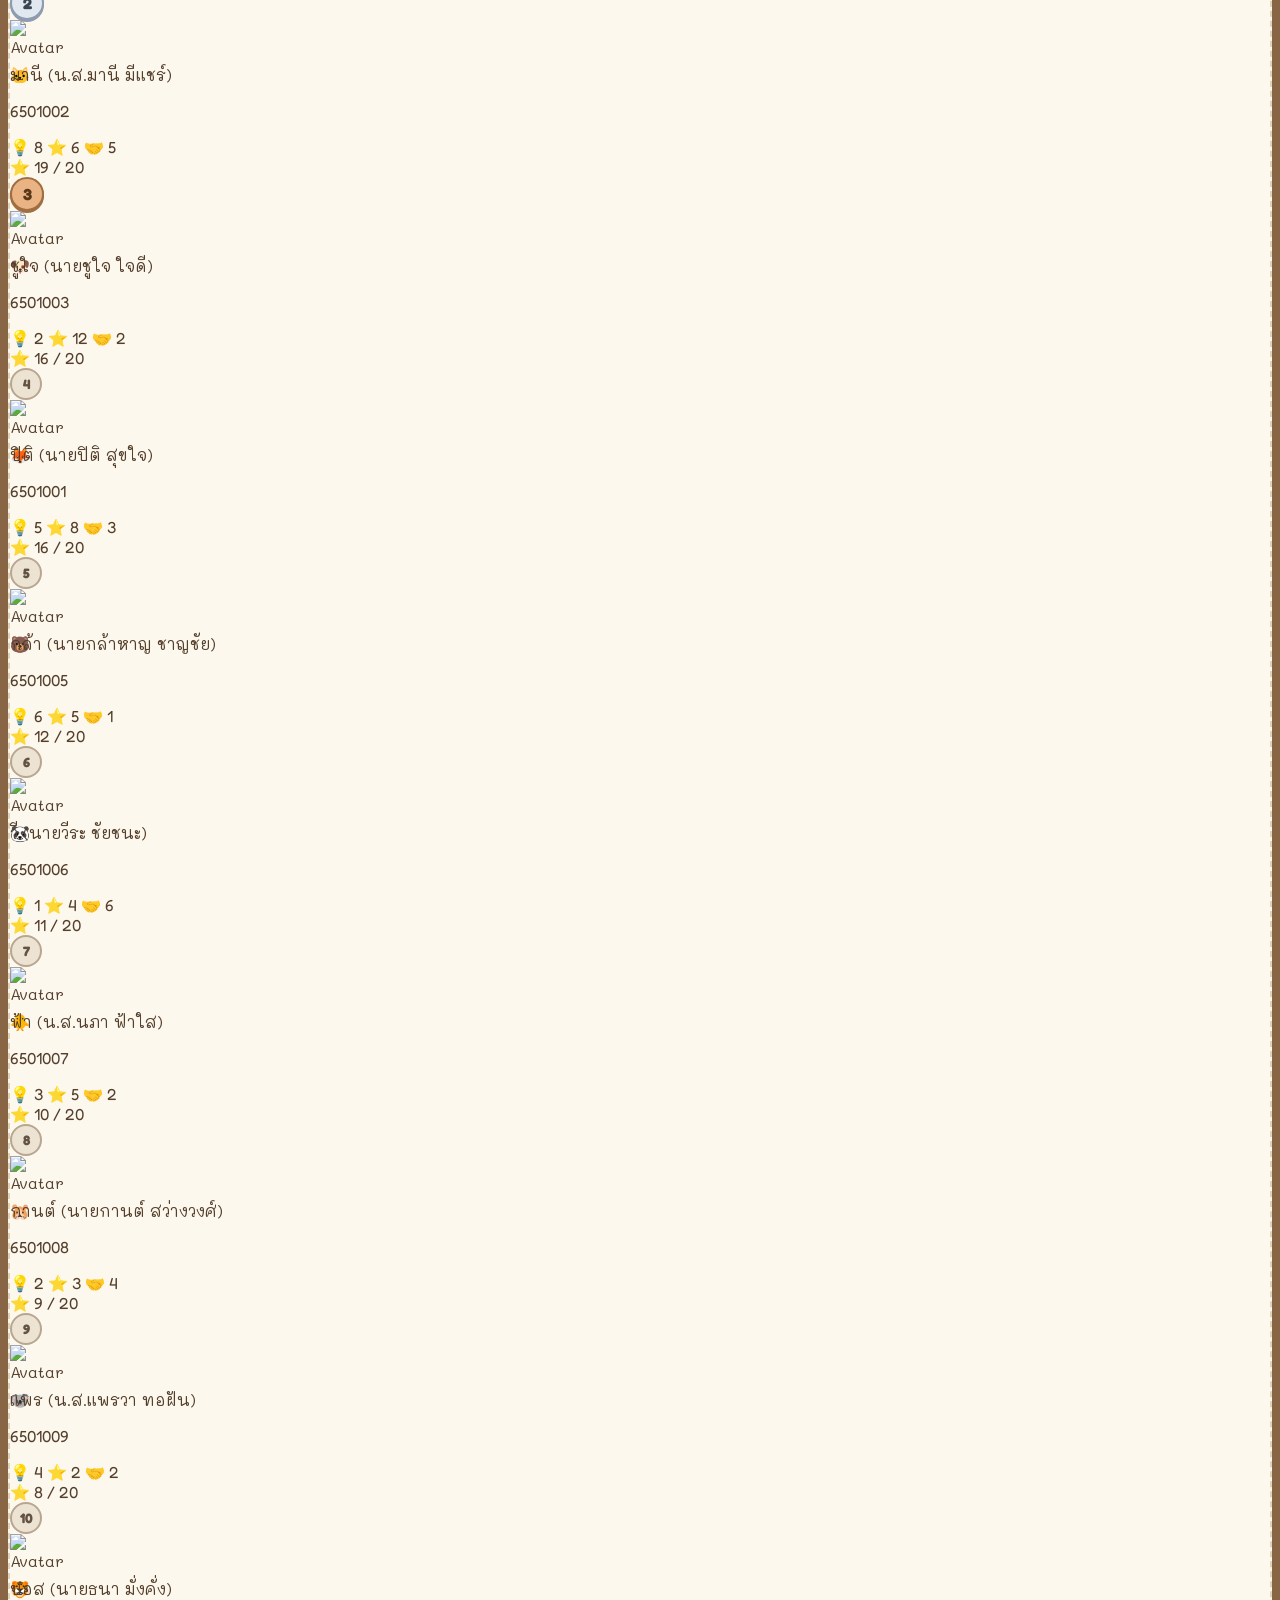
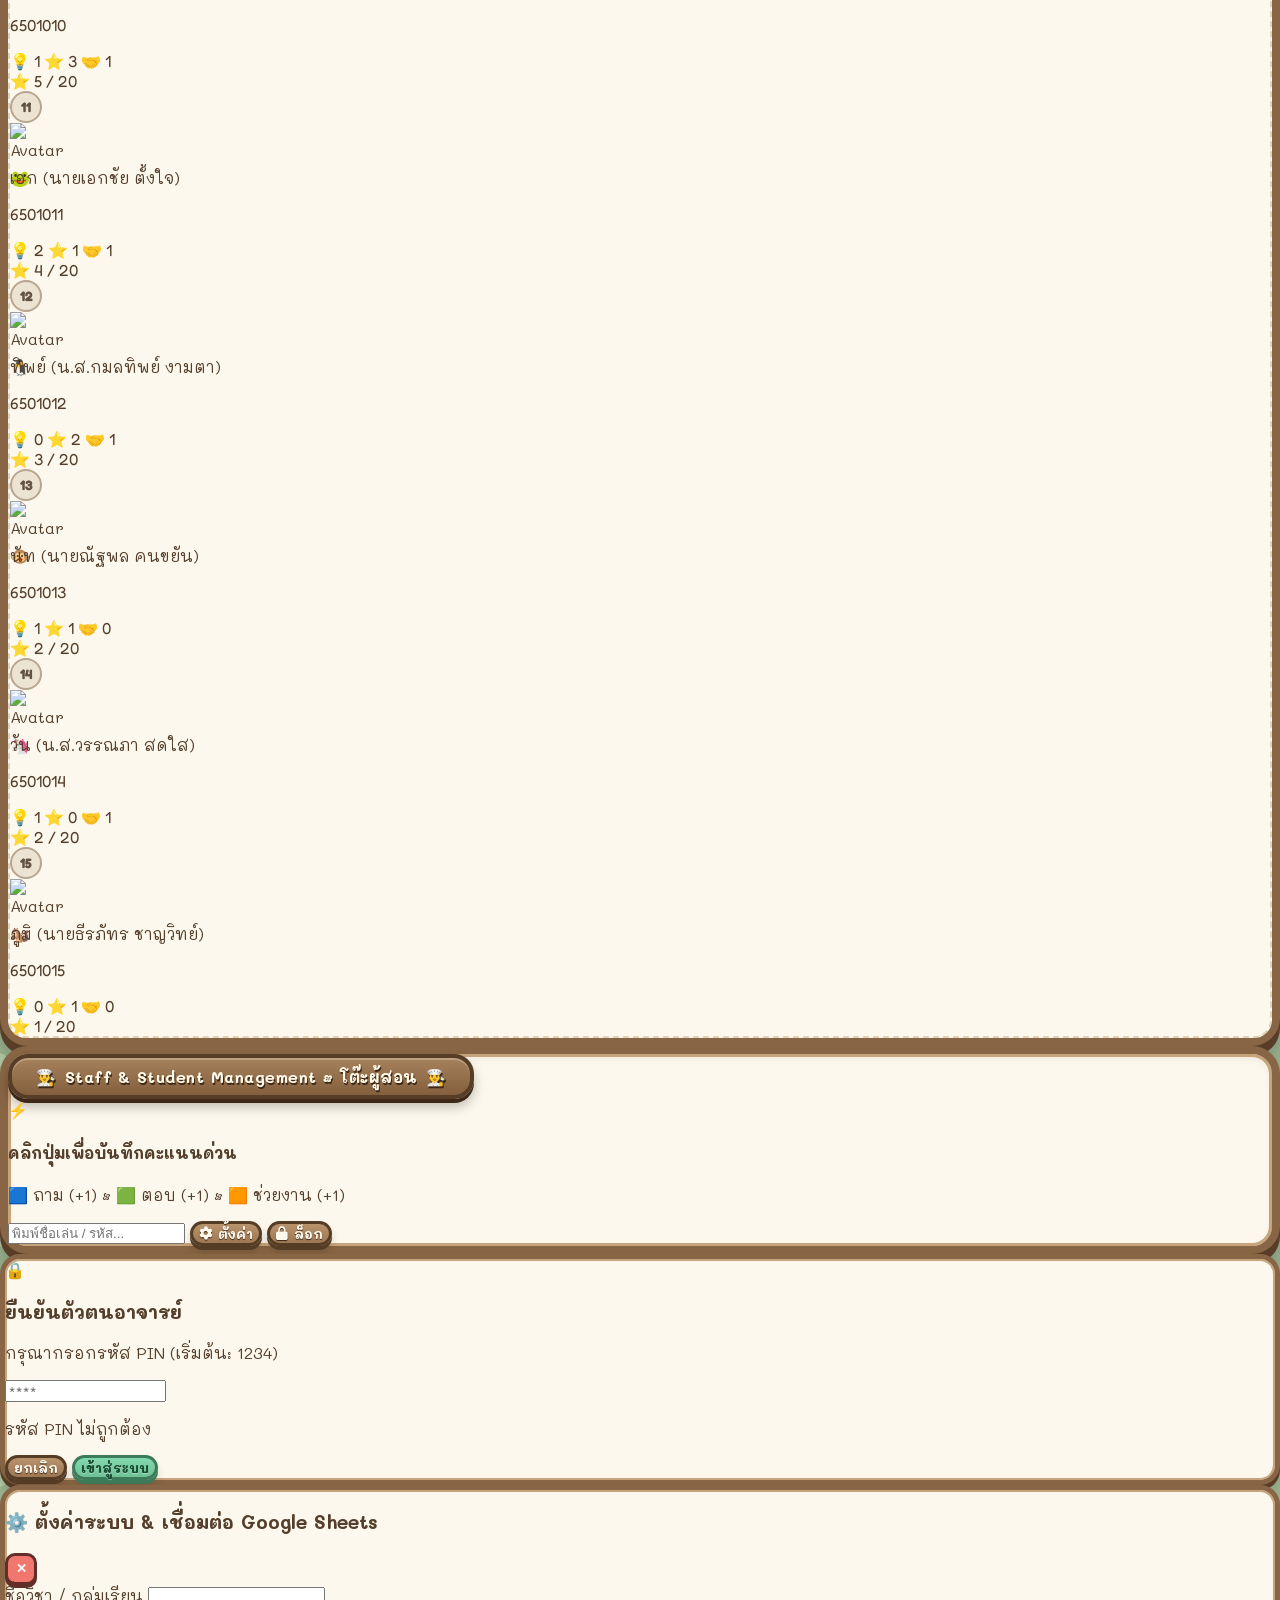
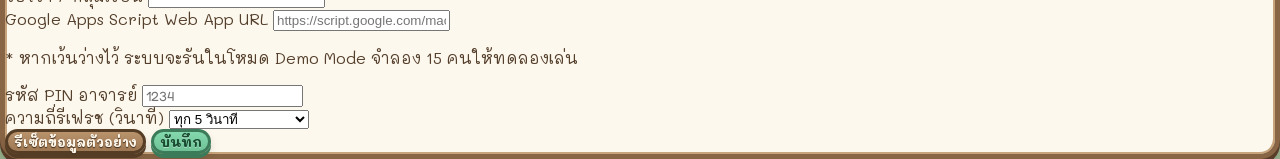
==== commit aec4a62f: "feat(pwa): Add full PWA standalone support, custom icons, manifest and service worker" ====
--- a/high-level/index.html
+++ b/high-level/index.html
@@ -20,6 +20,16 @@
   <script src="https://cdn.jsdelivr.net/npm/canvas-confetti@1.6.0/dist/confetti.browser.min.js"></script>
 
   <link rel="stylesheet" href="style.css">
+
+  <!-- PWA & Mobile Web App Meta -->
+  <meta name="theme-color" content="#9bb38f">
+  <link rel="manifest" href="manifest.json">
+  <link rel="icon" type="image/svg+xml" href="icon.svg">
+  <link rel="icon" type="image/png" sizes="192x192" href="icon-192.png">
+  <link rel="apple-touch-icon" href="apple-touch-icon.png">
+  <meta name="apple-mobile-web-app-capable" content="yes">
+  <meta name="apple-mobile-web-app-status-bar-style" content="black-translucent">
+  <meta name="apple-mobile-web-app-title" content="High-Level">
 </head>
 <body class="min-h-screen py-4 px-2 sm:px-4 md:px-6 flex flex-col items-center">
 
@@ -75,6 +85,9 @@
 
       <!-- Right: View Switcher & Settings -->
       <div class="flex items-center gap-2">
+        <button id="btnPwaInstall" class="game-btn btn-pill-gold text-xs px-2.5 py-1.5 hidden" title="ติดตั้งแอปลงมือถือ">
+          <i class="fa-solid fa-mobile-screen-button"></i> <span class="hidden sm:inline">ติดตั้งแอป</span>
+        </button>
         <a href="../" class="game-btn btn-pill-wood text-xs px-2.5 py-1.5" title="กลับหน้าเลือกวิชา">
           <i class="fa-solid fa-house"></i> <span>เลือกวิชา</span>
         </a>
@@ -417,5 +430,6 @@
 
   <!-- JavaScript -->
   <script src="app.js?v=6"></script>
+  <script src="pwa.js"></script>
 </body>
 </html>
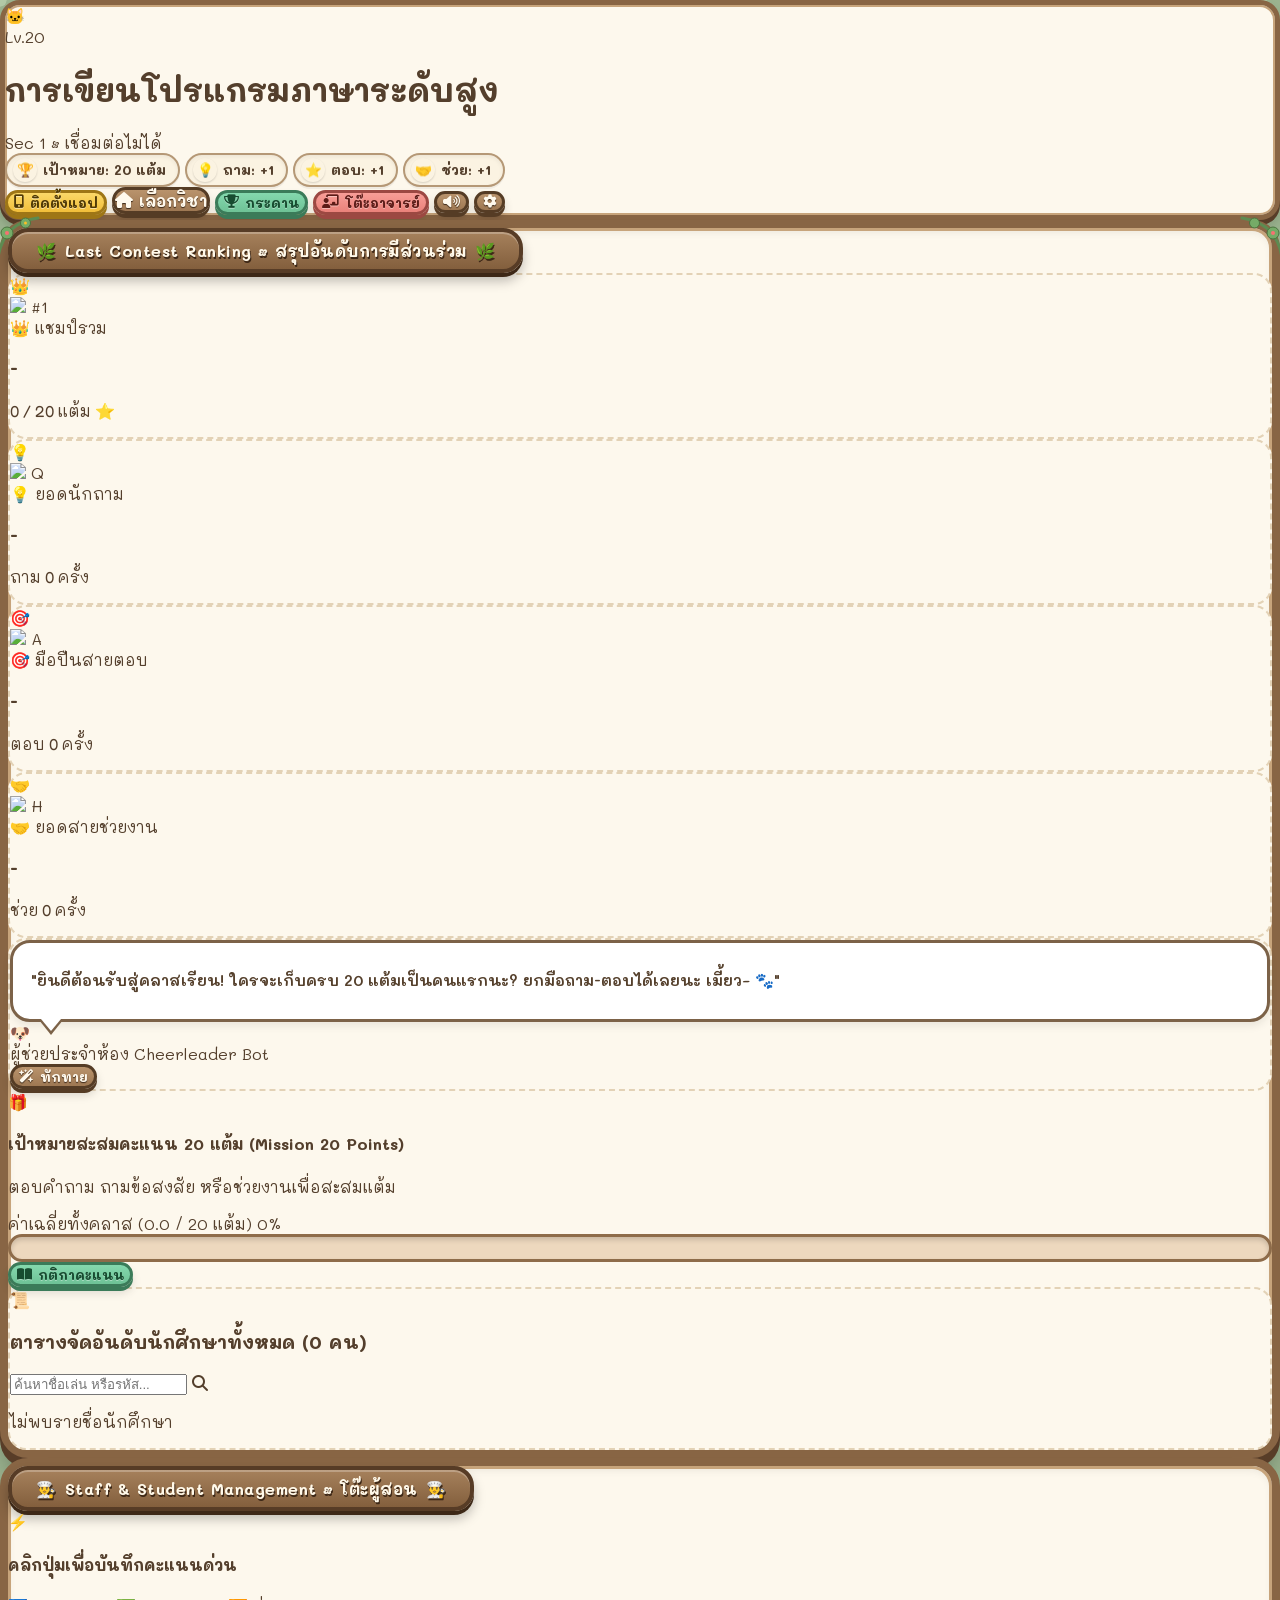
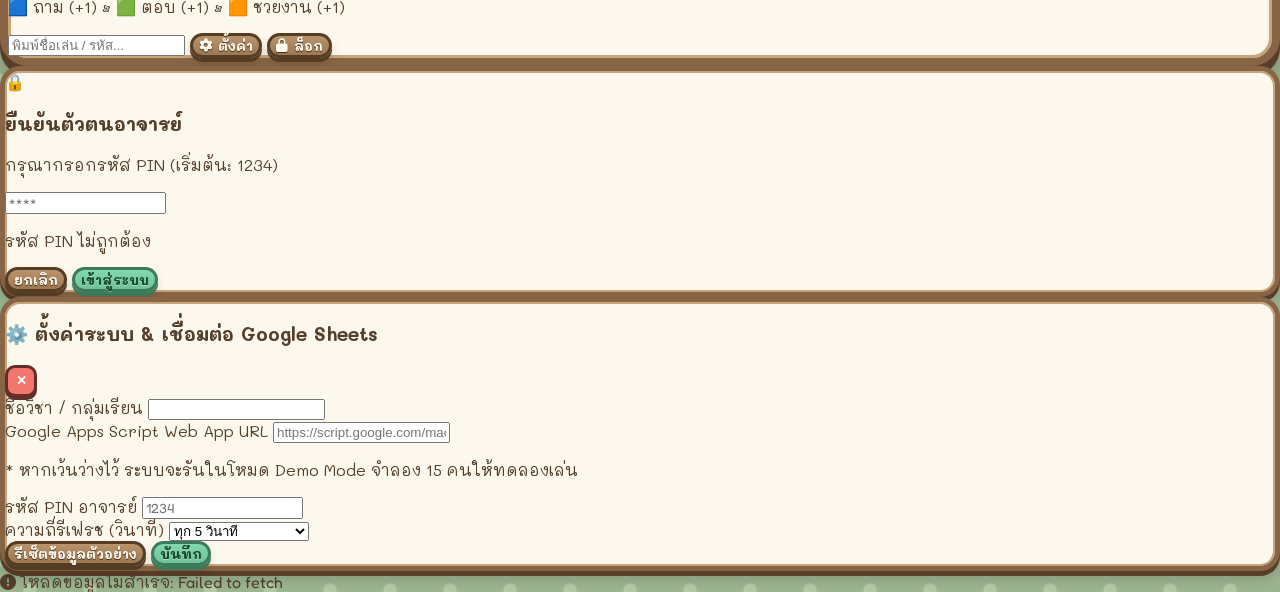
==== commit a8b5ef5d: "fix: Set default Google Apps Script URLs so installed PWA loads live data automatically" ====
--- a/high-level/index.html
+++ b/high-level/index.html
@@ -429,7 +429,7 @@
   <div id="toastContainer" class="fixed bottom-6 right-6 z-50 flex flex-col gap-2 pointer-events-none"></div>
 
   <!-- JavaScript -->
-  <script src="app.js?v=6"></script>
+  <script src="app.js?v=8"></script>
   <script src="pwa.js"></script>
 </body>
 </html>
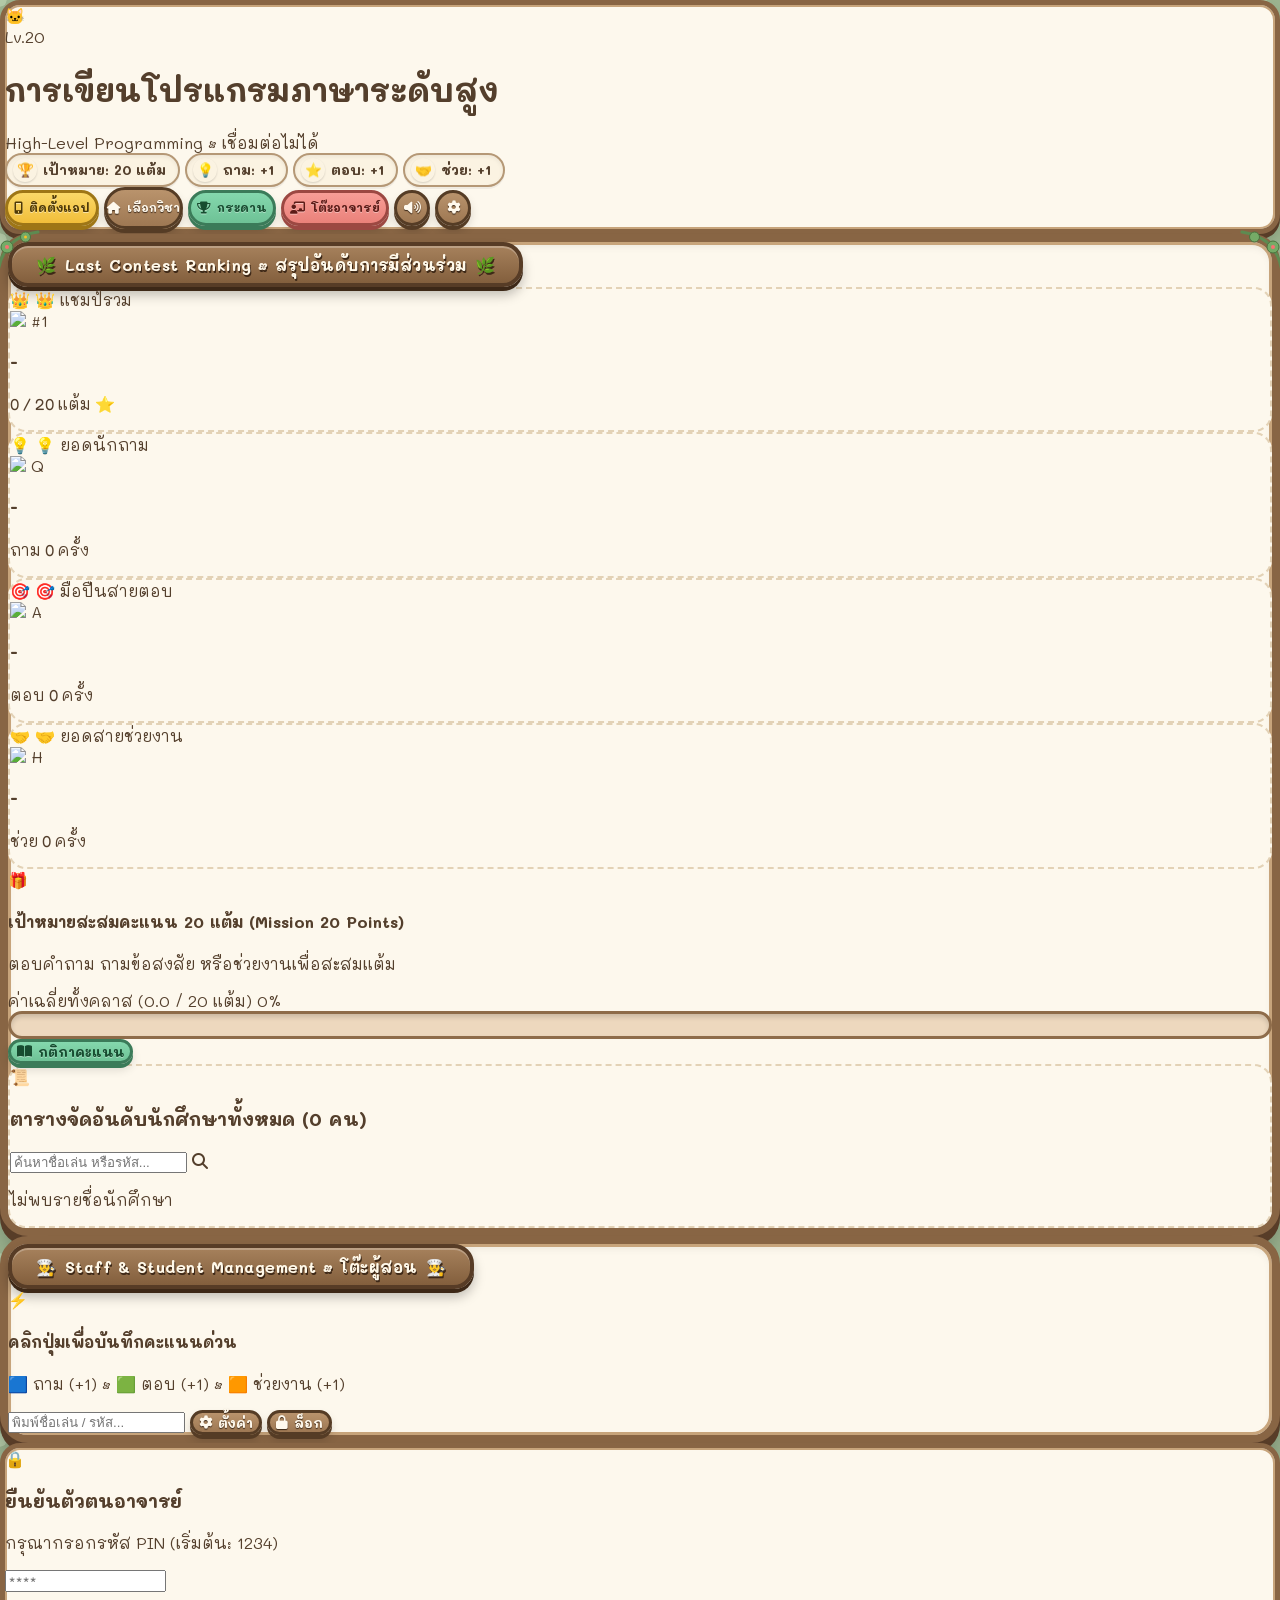
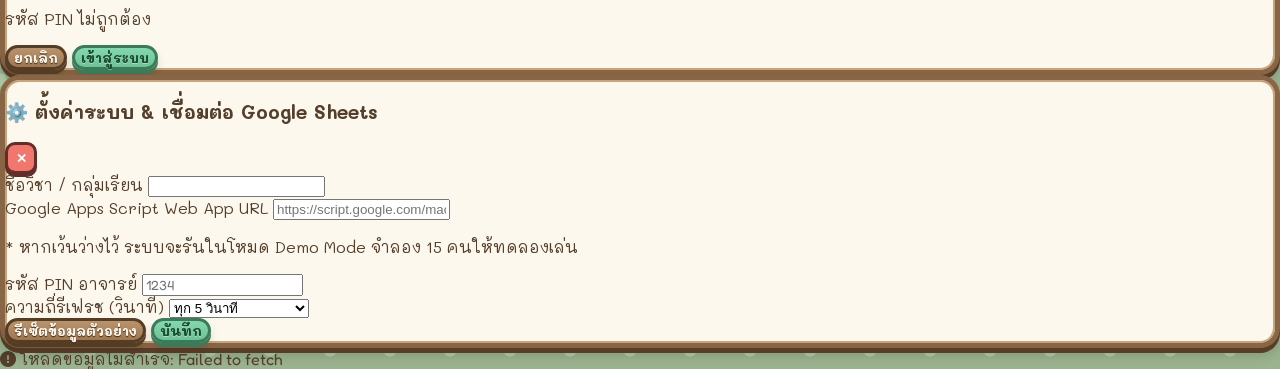
==== commit 1d311445: "style(mobile): Polish mobile layout, uniform nav buttons, 2x2 centered summary cards, remove cheerle" ====
--- a/high-level/index.html
+++ b/high-level/index.html
@@ -19,7 +19,7 @@
   <!-- Canvas Confetti -->
   <script src="https://cdn.jsdelivr.net/npm/canvas-confetti@1.6.0/dist/confetti.browser.min.js"></script>
 
-  <link rel="stylesheet" href="style.css">
+  <link rel="stylesheet" href="style.css?v=2">
 
   <!-- PWA & Mobile Web App Meta -->
   <meta name="theme-color" content="#9bb38f">
@@ -41,8 +41,8 @@
       
       <!-- Left: Player Profile Chip -->
       <div class="flex items-center gap-2.5">
-        <div class="relative">
-          <div class="w-12 h-12 rounded-full bg-amber-200 border-2 border-[#6f4e30] flex items-center justify-center overflow-hidden shadow-inner">
+        <div class="relative shrink-0">
+          <div class="w-11 h-11 sm:w-12 sm:h-12 rounded-full bg-amber-200 border-2 border-[#6f4e30] flex items-center justify-center overflow-hidden shadow-inner">
             <span class="text-2xl">🐱</span>
           </div>
           <span class="absolute -bottom-1 -right-1 bg-[#f38f88] text-white text-[10px] font-bold px-1.5 py-0.2 rounded-full border border-[#7c3d38]">Lv.20</span>
@@ -51,10 +51,10 @@
           <h1 id="courseTitleDisplay" class="font-bold text-sm sm:text-base text-[#4d3725] leading-tight">
             การเขียนโปรแกรมภาษาระดับสูง
           </h1>
-          <div class="flex items-center gap-1.5 text-xs text-[#7d654f]">
-            <span>Sec 1</span>
-            <span>•</span>
-            <span id="connectionBadge" class="text-[11px] font-semibold text-emerald-700 bg-emerald-100 px-2 py-0.2 rounded-full border border-emerald-300">Demo Mode</span>
+          <div class="flex flex-wrap items-center gap-x-2.5 gap-y-1 text-xs text-[#7d654f] mt-0.5">
+            <span class="whitespace-nowrap">High-Level Programming</span>
+            <span class="opacity-50">•</span>
+            <span id="connectionBadge" class="text-[10px] sm:text-[11px] font-semibold text-emerald-700 bg-emerald-100 px-2.5 py-0.5 rounded-full border border-emerald-300 whitespace-nowrap shrink-0">Demo Mode</span>
           </div>
         </div>
       </div>
@@ -84,23 +84,23 @@
       </div>
 
       <!-- Right: View Switcher & Settings -->
-      <div class="flex items-center gap-2">
-        <button id="btnPwaInstall" class="game-btn btn-pill-gold text-xs px-2.5 py-1.5 hidden" title="ติดตั้งแอปลงมือถือ">
-          <i class="fa-solid fa-mobile-screen-button"></i> <span class="hidden sm:inline">ติดตั้งแอป</span>
-        </button>
-        <a href="../" class="game-btn btn-pill-wood text-xs px-2.5 py-1.5" title="กลับหน้าเลือกวิชา">
+      <div class="flex items-center gap-1.5 sm:gap-2 shrink-0">
+        <button id="btnPwaInstall" class="game-btn btn-pill-gold nav-header-btn px-2.5 sm:px-3 hidden" title="ติดตั้งแอปลงมือถือ">
+          <i class="fa-solid fa-mobile-screen-button"></i> <span>ติดตั้งแอป</span>
+        </button>
+        <a href="../" class="game-btn btn-pill-wood nav-header-btn px-2.5 sm:px-3" title="กลับหน้าเลือกวิชา">
           <i class="fa-solid fa-house"></i> <span>เลือกวิชา</span>
         </a>
-        <button id="btnViewStudent" class="game-btn btn-pill-mint text-xs px-3 py-1.5">
+        <button id="btnViewStudent" class="game-btn btn-pill-mint nav-header-btn px-2.5 sm:px-3">
           <i class="fa-solid fa-trophy"></i> <span>กระดาน</span>
         </button>
-        <button id="btnViewTeacher" class="game-btn btn-pill-coral text-xs px-3 py-1.5">
+        <button id="btnViewTeacher" class="game-btn btn-pill-coral nav-header-btn px-2.5 sm:px-3">
           <i class="fa-solid fa-chalkboard-user"></i> <span>โต๊ะอาจารย์</span>
         </button>
-        <button id="btnToggleSound" class="game-btn btn-pill-wood text-xs w-8 h-8 rounded-full p-0" title="เปิด/ปิดเสียง">
+        <button id="btnToggleSound" class="game-btn btn-pill-wood nav-header-btn-icon rounded-full" title="เปิด/ปิดเสียง">
           <i class="fa-solid fa-volume-high text-xs" id="soundIcon"></i>
         </button>
-        <button id="btnOpenSettings" class="game-btn btn-pill-wood text-xs w-8 h-8 rounded-full p-0 hidden" title="ตั้งค่า / Google Sheets">
+        <button id="btnOpenSettings" class="game-btn btn-pill-wood nav-header-btn-icon rounded-full hidden" title="ตั้งค่า / Google Sheets">
           <i class="fa-solid fa-gear text-xs"></i>
         </button>
       </div>
@@ -141,97 +141,95 @@
         </div>
       </div>
 
-      <!-- UPPER STAGE: HALL OF FAME + MASCOT BOOTH -->
-      <div class="grid grid-cols-1 lg:grid-cols-12 gap-5 mb-6">
+      <!-- UPPER STAGE: HALL OF FAME 4 AWARDS (2x2 Grid on Mobile, 4 Cards on Desktop) -->
+      <div class="grid grid-cols-2 md:grid-cols-4 gap-2.5 sm:gap-3.5 mb-5 sm:mb-6">
         
-        <!-- Left 7 cols: 4 Hall of Fame Award Pedestals -->
-        <div class="lg:col-span-7 grid grid-cols-2 gap-3">
+        <!-- Award 1: Overall Leader -->
+        <div class="parchment-inner p-3 sm:p-3.5 flex flex-col items-center text-center bg-[#fdf5e2] border-amber-300 shadow-sm relative overflow-hidden group">
+          <span class="absolute -top-1 -right-1 text-2xl opacity-20 pointer-events-none">👑</span>
           
-          <!-- Award 1: Overall Leader -->
-          <div class="parchment-inner p-3 flex items-center gap-3 bg-[#fdf5e2] border-amber-300 shadow-sm relative overflow-hidden">
-            <span class="absolute -top-1 -right-1 text-2xl opacity-20">👑</span>
-            <div class="relative shrink-0">
-              <img id="hofOverallImg" referrerpolicy="no-referrer" src="https://api.dicebear.com/7.x/bottts/svg?seed=king" class="w-12 h-12 rounded-full border-2 border-amber-500 bg-amber-100 object-cover shadow">
-              <span class="absolute -bottom-1 -right-1 bg-amber-400 text-amber-950 text-[10px] font-black px-1.5 rounded-full border border-amber-600">#1</span>
-            </div>
-            <div class="min-w-0">
-              <span class="text-[11px] font-bold text-amber-700 bg-amber-100 px-2 py-0.5 rounded-full inline-block">👑 แชมป์รวม</span>
-              <h3 id="hofOverallName" class="font-bold text-sm text-[#4d3725] truncate">-</h3>
-              <p class="text-xs font-bold text-amber-600 font-game"><span id="hofOverallScore">0</span> / 20 แต้ม ⭐</p>
-            </div>
-          </div>
-
-          <!-- Award 2: King of Questions -->
-          <div class="parchment-inner p-3 flex items-center gap-3 bg-[#f1f8fd] border-sky-300 shadow-sm relative overflow-hidden">
-            <span class="absolute -top-1 -right-1 text-2xl opacity-20">💡</span>
-            <div class="relative shrink-0">
-              <img id="hofAskImg" referrerpolicy="no-referrer" src="https://api.dicebear.com/7.x/bottts/svg?seed=asker" class="w-12 h-12 rounded-full border-2 border-sky-400 bg-sky-100 object-cover shadow">
-              <span class="absolute -bottom-1 -right-1 bg-sky-400 text-sky-950 text-[10px] font-black px-1 rounded-full border border-sky-600">Q</span>
-            </div>
-            <div class="min-w-0">
-              <span class="text-[11px] font-bold text-sky-700 bg-sky-100 px-2 py-0.5 rounded-full inline-block">💡 ยอดนักถาม</span>
-              <h3 id="hofAskName" class="font-bold text-sm text-[#4d3725] truncate">-</h3>
-              <p class="text-xs font-bold text-sky-600 font-game">ถาม <span id="hofAskScore">0</span> ครั้ง</p>
-            </div>
-          </div>
-
-          <!-- Award 3: Sharp Answerer -->
-          <div class="parchment-inner p-3 flex items-center gap-3 bg-[#f2faf5] border-emerald-300 shadow-sm relative overflow-hidden">
-            <span class="absolute -top-1 -right-1 text-2xl opacity-20">🎯</span>
-            <div class="relative shrink-0">
-              <img id="hofAnswerImg" referrerpolicy="no-referrer" src="https://api.dicebear.com/7.x/bottts/svg?seed=answerer" class="w-12 h-12 rounded-full border-2 border-emerald-400 bg-emerald-100 object-cover shadow">
-              <span class="absolute -bottom-1 -right-1 bg-emerald-400 text-emerald-950 text-[10px] font-black px-1 rounded-full border border-emerald-600">A</span>
-            </div>
-            <div class="min-w-0">
-              <span class="text-[11px] font-bold text-emerald-700 bg-emerald-100 px-2 py-0.5 rounded-full inline-block">🎯 มือปืนสายตอบ</span>
-              <h3 id="hofAnswerName" class="font-bold text-sm text-[#4d3725] truncate">-</h3>
-              <p class="text-xs font-bold text-emerald-600 font-game">ตอบ <span id="hofAnswerScore">0</span> ครั้ง</p>
-            </div>
-          </div>
-
-          <!-- Award 4: Ultimate Supporter -->
-          <div class="parchment-inner p-3 flex items-center gap-3 bg-[#fcf2f2] border-rose-300 shadow-sm relative overflow-hidden">
-            <span class="absolute -top-1 -right-1 text-2xl opacity-20">🤝</span>
-            <div class="relative shrink-0">
-              <img id="hofHelpImg" referrerpolicy="no-referrer" src="https://api.dicebear.com/7.x/bottts/svg?seed=helper" class="w-12 h-12 rounded-full border-2 border-rose-400 bg-rose-100 object-cover shadow">
-              <span class="absolute -bottom-1 -right-1 bg-rose-400 text-rose-950 text-[10px] font-black px-1 rounded-full border border-rose-600">H</span>
-            </div>
-            <div class="min-w-0">
-              <span class="text-[11px] font-bold text-rose-700 bg-rose-100 px-2 py-0.5 rounded-full inline-block">🤝 ยอดสายช่วยงาน</span>
-              <h3 id="hofHelpName" class="font-bold text-sm text-[#4d3725] truncate">-</h3>
-              <p class="text-xs font-bold text-rose-600 font-game">ช่วย <span id="hofHelpScore">0</span> ครั้ง</p>
-            </div>
-          </div>
-
-        </div>
-
-        <!-- Right 5 cols: Cute Mascot Character Booth (Matching Pinterest!) -->
-        <div class="lg:col-span-5 parchment-inner p-4 flex flex-col justify-between bg-[#fbf5e6] relative">
+          <span class="text-[10px] sm:text-[11px] font-bold text-amber-800 bg-amber-100/90 border border-amber-300/80 px-2.5 py-0.5 rounded-full whitespace-nowrap mb-2 shadow-xs">
+            👑 แชมป์รวม
+          </span>
+
+          <div class="relative my-1">
+            <img id="hofOverallImg" referrerpolicy="no-referrer" src="https://api.dicebear.com/7.x/bottts/svg?seed=king" class="w-13 h-13 sm:w-14 sm:h-14 rounded-full border-2 border-amber-500 bg-amber-100 object-cover shadow">
+            <span class="absolute -bottom-1 -right-1 bg-amber-400 text-amber-950 text-[10px] font-black px-1.5 py-0.2 rounded-full border border-amber-600 shadow-xs">#1</span>
+          </div>
+
+          <h3 id="hofOverallName" class="font-bold text-xs sm:text-sm text-[#4d3725] w-full truncate mt-1">
+            -
+          </h3>
+
+          <p class="text-[11px] sm:text-xs font-bold text-amber-600 font-game whitespace-nowrap mt-0.5">
+            <span id="hofOverallScore">0</span> / 20 แต้ม ⭐
+          </p>
+        </div>
+
+        <!-- Award 2: King of Questions -->
+        <div class="parchment-inner p-3 sm:p-3.5 flex flex-col items-center text-center bg-[#f1f8fd] border-sky-300 shadow-sm relative overflow-hidden group">
+          <span class="absolute -top-1 -right-1 text-2xl opacity-20 pointer-events-none">💡</span>
           
-          <div class="speech-bubble mb-3">
-            <p id="mascotMessage">"ยินดีต้อนรับสู่คลาสเรียน! ใครจะเก็บครบ 20 แต้มเป็นคนแรกนะ? ยกมือถาม-ตอบได้เลยนะ เมี้ยว~ 🐾"</p>
-          </div>
-
-          <div class="flex items-center justify-between gap-3 mt-2">
-            <!-- Mascot Avatar -->
-            <div class="flex items-center gap-2 mascot-bob">
-              <div class="w-16 h-16 rounded-full bg-amber-100 border-3 border-[#8b6543] flex items-center justify-center text-3xl shadow-md">
-                🐶
-              </div>
-              <div>
-                <span class="font-bold text-sm text-[#4e3a27] block">ผู้ช่วยประจำห้อง</span>
-                <span class="text-xs text-[#8f755e]">Cheerleader Bot</span>
-              </div>
-            </div>
-
-            <!-- Wood Stump Buttons -->
-            <div class="flex flex-col gap-1.5">
-              <button onclick="triggerCheerMessage()" class="game-btn btn-pill-wood text-xs px-3 py-1.5">
-                <i class="fa-solid fa-wand-magic-sparkles"></i> <span>ทักทาย</span>
-              </button>
-            </div>
-          </div>
-
+          <span class="text-[10px] sm:text-[11px] font-bold text-sky-800 bg-sky-100/90 border border-sky-300/80 px-2.5 py-0.5 rounded-full whitespace-nowrap mb-2 shadow-xs">
+            💡 ยอดนักถาม
+          </span>
+
+          <div class="relative my-1">
+            <img id="hofAskImg" referrerpolicy="no-referrer" src="https://api.dicebear.com/7.x/bottts/svg?seed=asker" class="w-13 h-13 sm:w-14 sm:h-14 rounded-full border-2 border-sky-400 bg-sky-100 object-cover shadow">
+            <span class="absolute -bottom-1 -right-1 bg-sky-400 text-sky-950 text-[10px] font-black px-1.5 py-0.2 rounded-full border border-sky-600 shadow-xs">Q</span>
+          </div>
+
+          <h3 id="hofAskName" class="font-bold text-xs sm:text-sm text-[#4d3725] w-full truncate mt-1">
+            -
+          </h3>
+
+          <p class="text-[11px] sm:text-xs font-bold text-sky-600 font-game whitespace-nowrap mt-0.5">
+            ถาม <span id="hofAskScore">0</span> ครั้ง
+          </p>
+        </div>
+
+        <!-- Award 3: Sharp Answerer -->
+        <div class="parchment-inner p-3 sm:p-3.5 flex flex-col items-center text-center bg-[#f2faf5] border-emerald-300 shadow-sm relative overflow-hidden group">
+          <span class="absolute -top-1 -right-1 text-2xl opacity-20 pointer-events-none">🎯</span>
+          
+          <span class="text-[10px] sm:text-[11px] font-bold text-emerald-800 bg-emerald-100/90 border border-emerald-300/80 px-2.5 py-0.5 rounded-full whitespace-nowrap mb-2 shadow-xs">
+            🎯 มือปืนสายตอบ
+          </span>
+
+          <div class="relative my-1">
+            <img id="hofAnswerImg" referrerpolicy="no-referrer" src="https://api.dicebear.com/7.x/bottts/svg?seed=answerer" class="w-13 h-13 sm:w-14 sm:h-14 rounded-full border-2 border-emerald-400 bg-emerald-100 object-cover shadow">
+            <span class="absolute -bottom-1 -right-1 bg-emerald-400 text-emerald-950 text-[10px] font-black px-1.5 py-0.2 rounded-full border border-emerald-600 shadow-xs">A</span>
+          </div>
+
+          <h3 id="hofAnswerName" class="font-bold text-xs sm:text-sm text-[#4d3725] w-full truncate mt-1">
+            -
+          </h3>
+
+          <p class="text-[11px] sm:text-xs font-bold text-emerald-600 font-game whitespace-nowrap mt-0.5">
+            ตอบ <span id="hofAnswerScore">0</span> ครั้ง
+          </p>
+        </div>
+
+        <!-- Award 4: Ultimate Supporter -->
+        <div class="parchment-inner p-3 sm:p-3.5 flex flex-col items-center text-center bg-[#fcf2f2] border-rose-300 shadow-sm relative overflow-hidden group">
+          <span class="absolute -top-1 -right-1 text-2xl opacity-20 pointer-events-none">🤝</span>
+          
+          <span class="text-[10px] sm:text-[11px] font-bold text-rose-800 bg-rose-100/90 border border-rose-300/80 px-2.5 py-0.5 rounded-full whitespace-nowrap mb-2 shadow-xs">
+            🤝 ยอดสายช่วยงาน
+          </span>
+
+          <div class="relative my-1">
+            <img id="hofHelpImg" referrerpolicy="no-referrer" src="https://api.dicebear.com/7.x/bottts/svg?seed=helper" class="w-13 h-13 sm:w-14 sm:h-14 rounded-full border-2 border-rose-400 bg-rose-100 object-cover shadow">
+            <span class="absolute -bottom-1 -right-1 bg-rose-400 text-rose-950 text-[10px] font-black px-1.5 py-0.2 rounded-full border border-rose-600 shadow-xs">H</span>
+          </div>
+
+          <h3 id="hofHelpName" class="font-bold text-xs sm:text-sm text-[#4d3725] w-full truncate mt-1">
+            -
+          </h3>
+
+          <p class="text-[11px] sm:text-xs font-bold text-rose-600 font-game whitespace-nowrap mt-0.5">
+            ช่วย <span id="hofHelpScore">0</span> ครั้ง
+          </p>
         </div>
 
       </div>
@@ -429,7 +427,7 @@
   <div id="toastContainer" class="fixed bottom-6 right-6 z-50 flex flex-col gap-2 pointer-events-none"></div>
 
   <!-- JavaScript -->
-  <script src="app.js?v=8"></script>
+  <script src="app.js?v=9"></script>
   <script src="pwa.js"></script>
 </body>
 </html>
--- a/high-level/style.css
+++ b/high-level/style.css
@@ -389,3 +389,46 @@
   object-fit: cover !important;
 }
 
+/* =========================================================
+   UNIFORM NAVIGATION BUTTONS (PERFECT HEIGHT & NO WRAP)
+   ========================================================= */
+.nav-header-btn {
+  height: 34px !important;
+  display: inline-flex !important;
+  align-items: center !important;
+  justify-content: center !important;
+  white-space: nowrap !important;
+  font-size: 11px !important;
+  line-height: 1 !important;
+  padding-top: 0 !important;
+  padding-bottom: 0 !important;
+}
+
+@media (min-width: 640px) {
+  .nav-header-btn {
+    height: 36px !important;
+    font-size: 12px !important;
+  }
+}
+
+.nav-header-btn-icon {
+  width: 34px !important;
+  height: 34px !important;
+  min-width: 34px !important;
+  max-width: 34px !important;
+  padding: 0 !important;
+  display: inline-flex !important;
+  align-items: center !important;
+  justify-content: center !important;
+}
+
+@media (min-width: 640px) {
+  .nav-header-btn-icon {
+    width: 36px !important;
+    height: 36px !important;
+    min-width: 36px !important;
+    max-width: 36px !important;
+  }
+}
+
+
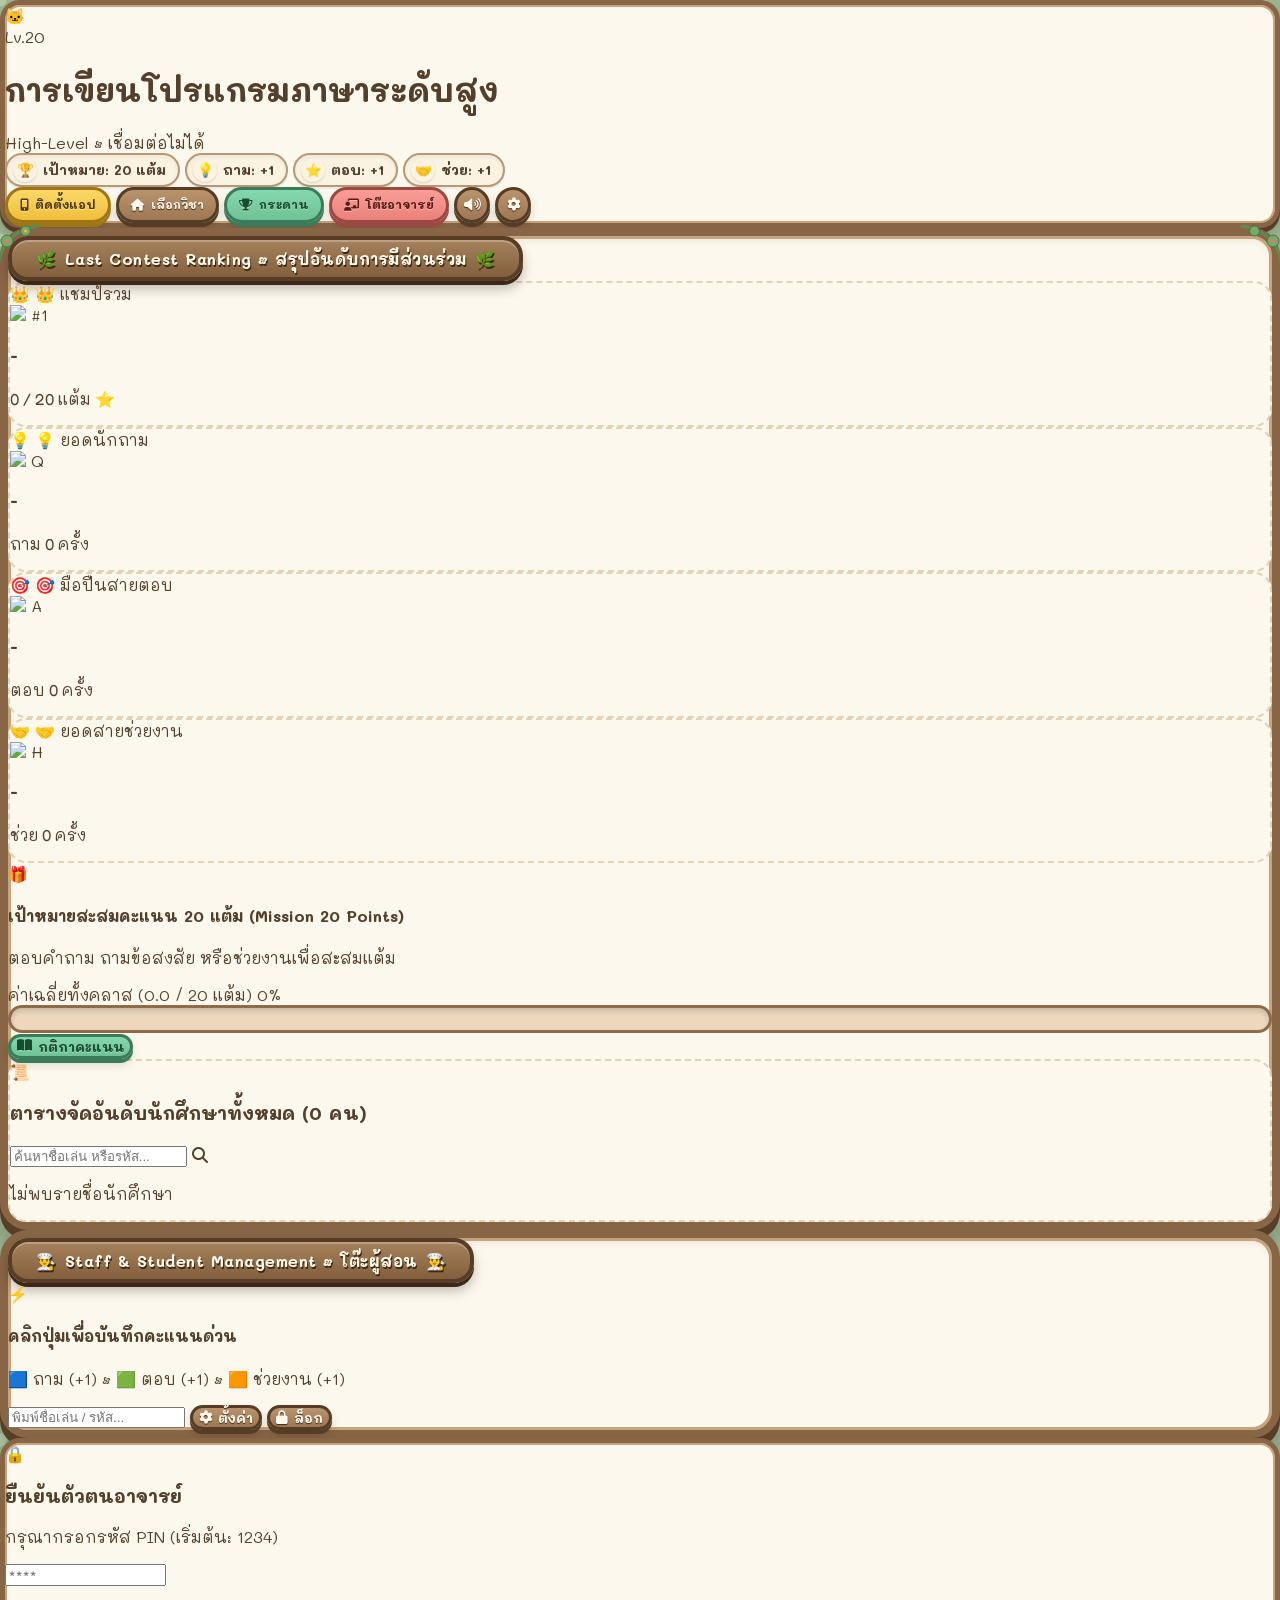
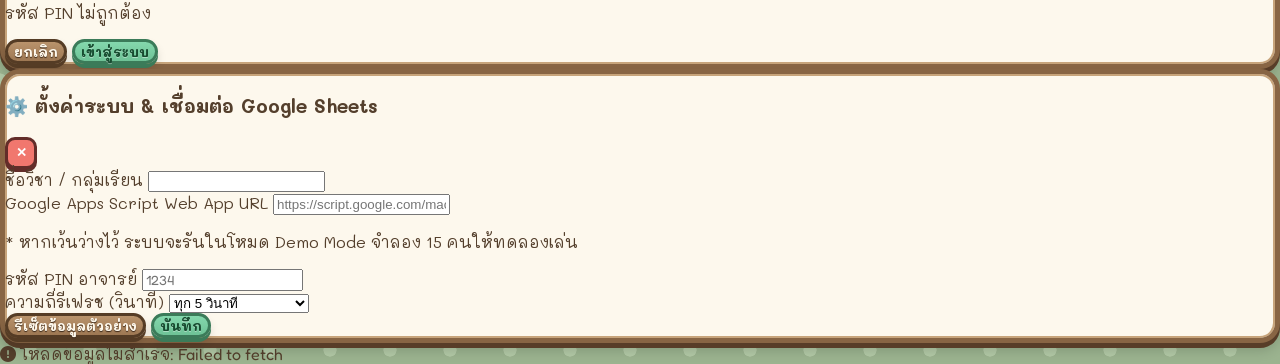
==== commit 02bbbf17: "fix(mobile): Responsive icon-only navigation buttons on mobile to prevent overflow" ====
--- a/high-level/index.html
+++ b/high-level/index.html
@@ -19,7 +19,7 @@
   <!-- Canvas Confetti -->
   <script src="https://cdn.jsdelivr.net/npm/canvas-confetti@1.6.0/dist/confetti.browser.min.js"></script>
 
-  <link rel="stylesheet" href="style.css?v=2">
+  <link rel="stylesheet" href="style.css?v=3">
 
   <!-- PWA & Mobile Web App Meta -->
   <meta name="theme-color" content="#9bb38f">
@@ -31,30 +31,30 @@
   <meta name="apple-mobile-web-app-status-bar-style" content="black-translucent">
   <meta name="apple-mobile-web-app-title" content="High-Level">
 </head>
-<body class="min-h-screen py-4 px-2 sm:px-4 md:px-6 flex flex-col items-center">
+<body class="min-h-screen py-3 sm:py-4 px-2 sm:px-4 md:px-6 flex flex-col items-center overflow-x-hidden w-full">
 
   <!-- ============================================== -->
   <!-- TOP STATUS BAR (INSPIRED BY COZY RESTAURANT)  -->
   <!-- ============================================== -->
-  <header class="w-full max-w-5xl mb-4">
-    <div class="wood-board-subtle p-3 flex flex-wrap items-center justify-between gap-3">
+  <header class="w-full max-w-5xl mb-3 sm:mb-4">
+    <div class="wood-board-subtle p-2.5 sm:p-3 flex items-center justify-between gap-2 sm:gap-3">
       
       <!-- Left: Player Profile Chip -->
-      <div class="flex items-center gap-2.5">
+      <div class="flex items-center gap-2 min-w-0 flex-1">
         <div class="relative shrink-0">
-          <div class="w-11 h-11 sm:w-12 sm:h-12 rounded-full bg-amber-200 border-2 border-[#6f4e30] flex items-center justify-center overflow-hidden shadow-inner">
-            <span class="text-2xl">🐱</span>
-          </div>
-          <span class="absolute -bottom-1 -right-1 bg-[#f38f88] text-white text-[10px] font-bold px-1.5 py-0.2 rounded-full border border-[#7c3d38]">Lv.20</span>
-        </div>
-        <div>
-          <h1 id="courseTitleDisplay" class="font-bold text-sm sm:text-base text-[#4d3725] leading-tight">
+          <div class="w-10 h-10 sm:w-12 sm:h-12 rounded-full bg-amber-200 border-2 border-[#6f4e30] flex items-center justify-center overflow-hidden shadow-inner">
+            <span class="text-xl sm:text-2xl">🐱</span>
+          </div>
+          <span class="absolute -bottom-1 -right-1 bg-[#f38f88] text-white text-[9px] sm:text-[10px] font-bold px-1.5 py-0.2 rounded-full border border-[#7c3d38]">Lv.20</span>
+        </div>
+        <div class="min-w-0">
+          <h1 id="courseTitleDisplay" class="font-bold text-xs sm:text-base text-[#4d3725] leading-tight truncate">
             การเขียนโปรแกรมภาษาระดับสูง
           </h1>
-          <div class="flex flex-wrap items-center gap-x-2.5 gap-y-1 text-xs text-[#7d654f] mt-0.5">
-            <span class="whitespace-nowrap">High-Level Programming</span>
+          <div class="flex flex-wrap items-center gap-x-2 gap-y-0.5 text-[11px] sm:text-xs text-[#7d654f] mt-0.5">
+            <span class="whitespace-nowrap">High-Level</span>
             <span class="opacity-50">•</span>
-            <span id="connectionBadge" class="text-[10px] sm:text-[11px] font-semibold text-emerald-700 bg-emerald-100 px-2.5 py-0.5 rounded-full border border-emerald-300 whitespace-nowrap shrink-0">Demo Mode</span>
+            <span id="connectionBadge" class="text-[10px] sm:text-[11px] font-semibold text-emerald-700 bg-emerald-100 px-2 py-0.2 rounded-full border border-emerald-300 whitespace-nowrap shrink-0">Demo Mode</span>
           </div>
         </div>
       </div>
@@ -84,18 +84,18 @@
       </div>
 
       <!-- Right: View Switcher & Settings -->
-      <div class="flex items-center gap-1.5 sm:gap-2 shrink-0">
-        <button id="btnPwaInstall" class="game-btn btn-pill-gold nav-header-btn px-2.5 sm:px-3 hidden" title="ติดตั้งแอปลงมือถือ">
-          <i class="fa-solid fa-mobile-screen-button"></i> <span>ติดตั้งแอป</span>
-        </button>
-        <a href="../" class="game-btn btn-pill-wood nav-header-btn px-2.5 sm:px-3" title="กลับหน้าเลือกวิชา">
-          <i class="fa-solid fa-house"></i> <span>เลือกวิชา</span>
+      <div class="flex items-center gap-1.5 sm:gap-2 shrink-0 ml-auto">
+        <button id="btnPwaInstall" class="game-btn btn-pill-gold nav-header-btn hidden" title="ติดตั้งแอปลงมือถือ">
+          <i class="fa-solid fa-mobile-screen-button text-sm"></i> <span class="hidden sm:inline">ติดตั้งแอป</span>
+        </button>
+        <a href="../" class="game-btn btn-pill-wood nav-header-btn" title="กลับหน้าเลือกวิชา">
+          <i class="fa-solid fa-house text-sm"></i> <span class="hidden sm:inline">เลือกวิชา</span>
         </a>
-        <button id="btnViewStudent" class="game-btn btn-pill-mint nav-header-btn px-2.5 sm:px-3">
-          <i class="fa-solid fa-trophy"></i> <span>กระดาน</span>
-        </button>
-        <button id="btnViewTeacher" class="game-btn btn-pill-coral nav-header-btn px-2.5 sm:px-3">
-          <i class="fa-solid fa-chalkboard-user"></i> <span>โต๊ะอาจารย์</span>
+        <button id="btnViewStudent" class="game-btn btn-pill-mint nav-header-btn" title="กระดานคะแนน">
+          <i class="fa-solid fa-trophy text-sm"></i> <span class="hidden sm:inline">กระดาน</span>
+        </button>
+        <button id="btnViewTeacher" class="game-btn btn-pill-coral nav-header-btn" title="โต๊ะอาจารย์">
+          <i class="fa-solid fa-chalkboard-user text-sm"></i> <span class="hidden sm:inline">โต๊ะอาจารย์</span>
         </button>
         <button id="btnToggleSound" class="game-btn btn-pill-wood nav-header-btn-icon rounded-full" title="เปิด/ปิดเสียง">
           <i class="fa-solid fa-volume-high text-xs" id="soundIcon"></i>
--- a/high-level/style.css
+++ b/high-level/style.css
@@ -390,7 +390,7 @@
 }
 
 /* =========================================================
-   UNIFORM NAVIGATION BUTTONS (PERFECT HEIGHT & NO WRAP)
+   UNIFORM NAVIGATION BUTTONS (PERFECT HEIGHT & RESPONSIVE ICONS)
    ========================================================= */
 .nav-header-btn {
   height: 34px !important;
@@ -398,16 +398,32 @@
   align-items: center !important;
   justify-content: center !important;
   white-space: nowrap !important;
-  font-size: 11px !important;
   line-height: 1 !important;
-  padding-top: 0 !important;
-  padding-bottom: 0 !important;
-}
-
+  box-sizing: border-box !important;
+  transition: all 0.1s ease !important;
+}
+
+/* On mobile (< 640px): Show only icons in uniform compact circles */
+@media (max-width: 639px) {
+  .nav-header-btn {
+    width: 34px !important;
+    height: 34px !important;
+    min-width: 34px !important;
+    max-width: 34px !important;
+    padding: 0 !important;
+    border-radius: 9999px !important;
+    font-size: 13px !important;
+  }
+}
+
+/* On tablets & desktop (>= 640px): Show icon + text */
 @media (min-width: 640px) {
   .nav-header-btn {
     height: 36px !important;
     font-size: 12px !important;
+    padding: 0 12px !important;
+    gap: 6px !important;
+    border-radius: 9999px !important;
   }
 }
 
@@ -420,6 +436,8 @@
   display: inline-flex !important;
   align-items: center !important;
   justify-content: center !important;
+  border-radius: 9999px !important;
+  box-sizing: border-box !important;
 }
 
 @media (min-width: 640px) {
@@ -431,4 +449,11 @@
   }
 }
 
-
+/* Prevent horizontal viewport overflow on all devices */
+html, body {
+  overflow-x: hidden !important;
+  max-width: 100vw !important;
+}
+
+
+
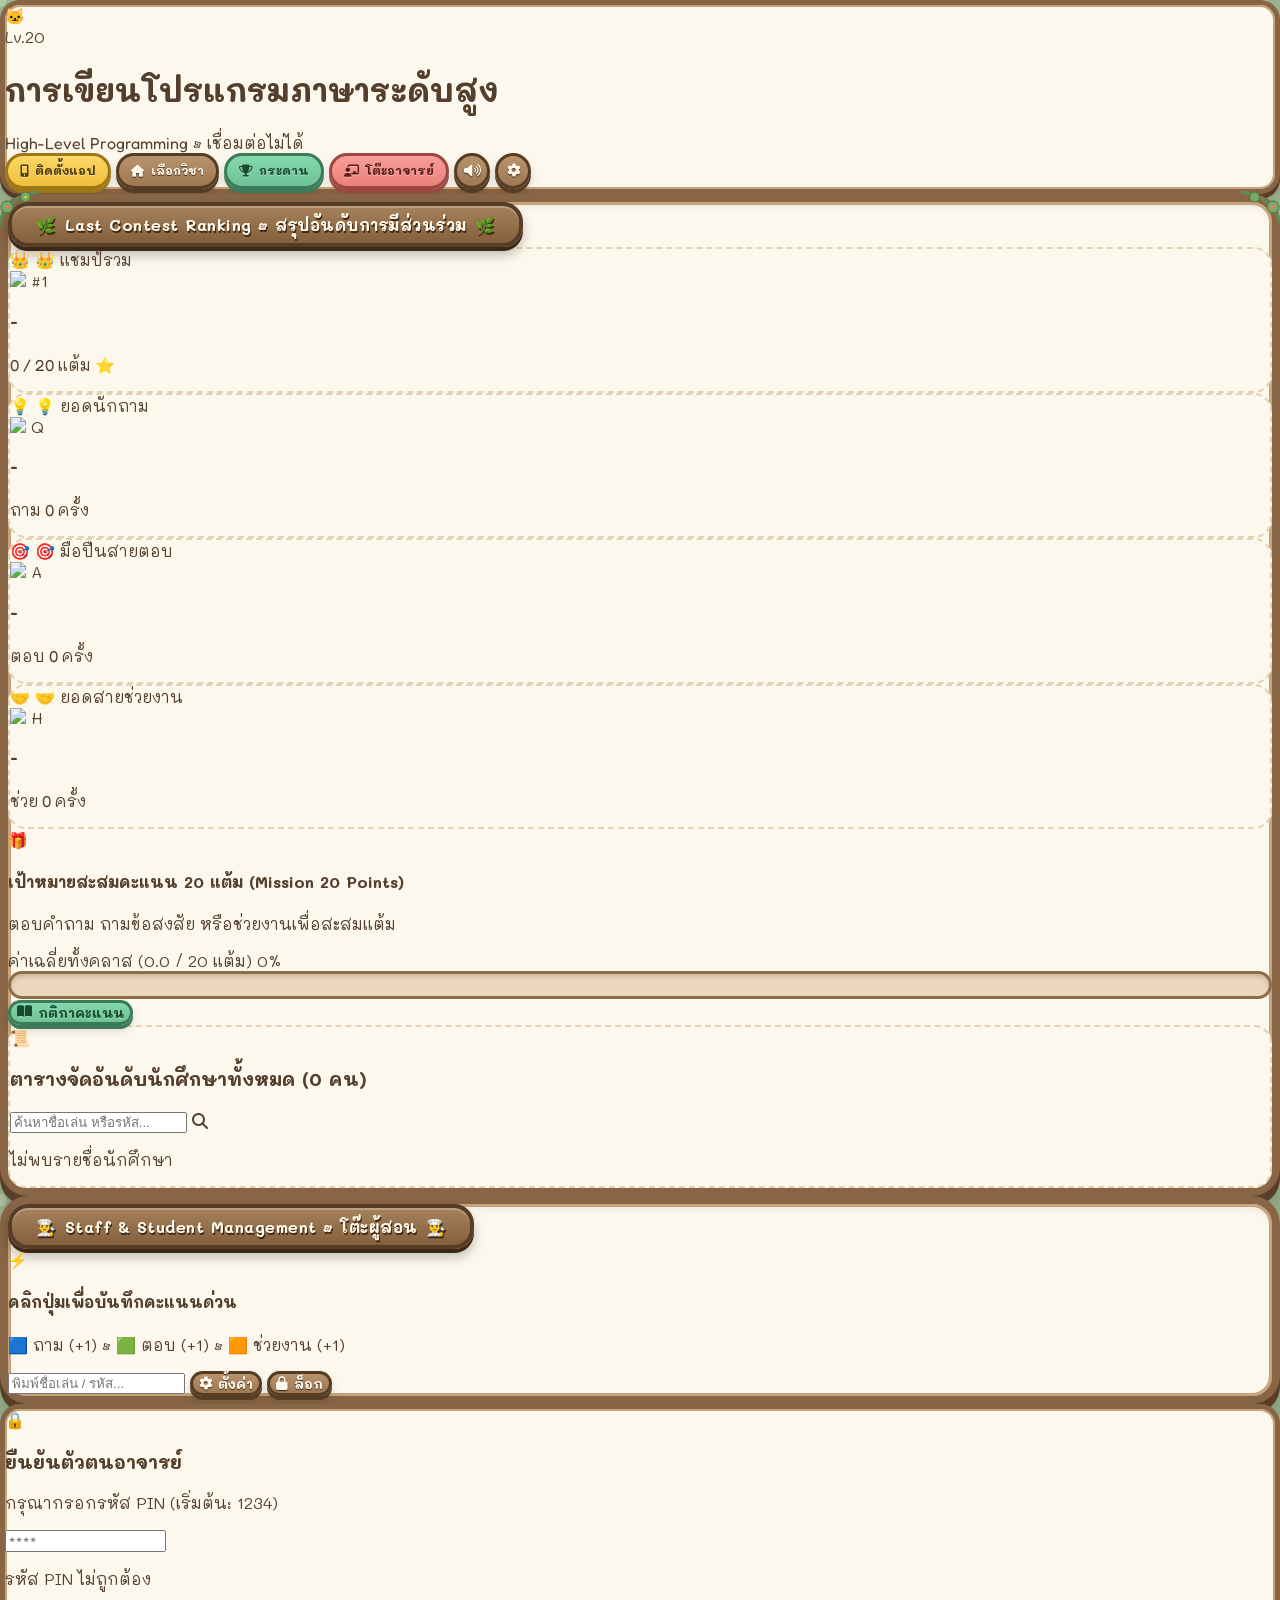
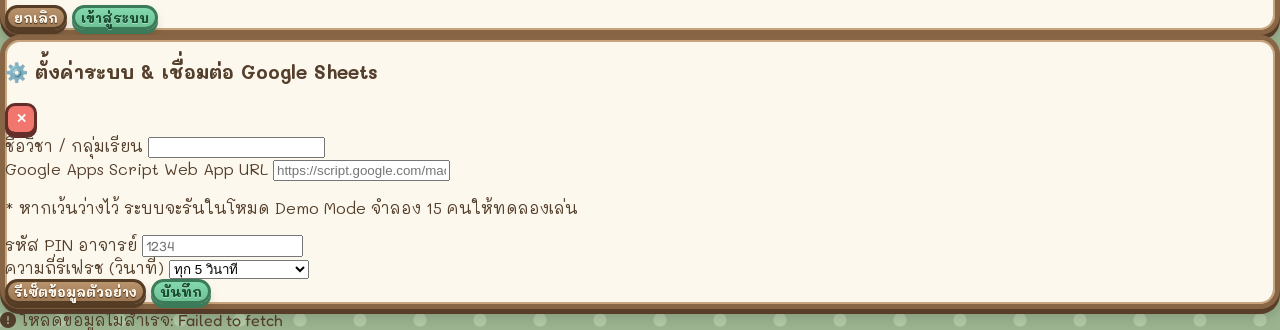
==== commit e5002f0c: "fix(responsive): Prevent header distortion on desktop and mobile viewports" ====
--- a/high-level/index.html
+++ b/high-level/index.html
@@ -19,7 +19,7 @@
   <!-- Canvas Confetti -->
   <script src="https://cdn.jsdelivr.net/npm/canvas-confetti@1.6.0/dist/confetti.browser.min.js"></script>
 
-  <link rel="stylesheet" href="style.css?v=3">
+  <link rel="stylesheet" href="style.css?v=4">
 
   <!-- PWA & Mobile Web App Meta -->
   <meta name="theme-color" content="#9bb38f">
@@ -34,57 +34,33 @@
 <body class="min-h-screen py-3 sm:py-4 px-2 sm:px-4 md:px-6 flex flex-col items-center overflow-x-hidden w-full">
 
   <!-- ============================================== -->
-  <!-- TOP STATUS BAR (INSPIRED BY COZY RESTAURANT)  -->
+  <!-- TOP STATUS BAR (COZY APP HEADER)               -->
   <!-- ============================================== -->
   <header class="w-full max-w-5xl mb-3 sm:mb-4">
-    <div class="wood-board-subtle p-2.5 sm:p-3 flex items-center justify-between gap-2 sm:gap-3">
+    <div class="wood-board-subtle p-3 sm:p-3.5 flex flex-col sm:flex-row sm:items-center justify-between gap-3 shadow-md">
       
       <!-- Left: Player Profile Chip -->
-      <div class="flex items-center gap-2 min-w-0 flex-1">
+      <div class="flex items-center gap-2.5 sm:gap-3 min-w-0">
         <div class="relative shrink-0">
-          <div class="w-10 h-10 sm:w-12 sm:h-12 rounded-full bg-amber-200 border-2 border-[#6f4e30] flex items-center justify-center overflow-hidden shadow-inner">
+          <div class="w-11 h-11 sm:w-12 sm:h-12 rounded-full bg-amber-200 border-2 border-[#6f4e30] flex items-center justify-center overflow-hidden shadow-inner">
             <span class="text-xl sm:text-2xl">🐱</span>
           </div>
           <span class="absolute -bottom-1 -right-1 bg-[#f38f88] text-white text-[9px] sm:text-[10px] font-bold px-1.5 py-0.2 rounded-full border border-[#7c3d38]">Lv.20</span>
         </div>
-        <div class="min-w-0">
-          <h1 id="courseTitleDisplay" class="font-bold text-xs sm:text-base text-[#4d3725] leading-tight truncate">
+        <div class="min-w-0 flex-1">
+          <h1 id="courseTitleDisplay" class="font-bold text-sm sm:text-base text-[#4d3725] leading-snug">
             การเขียนโปรแกรมภาษาระดับสูง
           </h1>
-          <div class="flex flex-wrap items-center gap-x-2 gap-y-0.5 text-[11px] sm:text-xs text-[#7d654f] mt-0.5">
-            <span class="whitespace-nowrap">High-Level</span>
-            <span class="opacity-50">•</span>
-            <span id="connectionBadge" class="text-[10px] sm:text-[11px] font-semibold text-emerald-700 bg-emerald-100 px-2 py-0.2 rounded-full border border-emerald-300 whitespace-nowrap shrink-0">Demo Mode</span>
-          </div>
-        </div>
-      </div>
-
-      <!-- Center: Resource Capsules (Icons with counts) -->
-      <div class="hidden md:flex items-center gap-2">
-        <!-- Target Goal -->
-        <div class="resource-badge">
-          <div class="resource-icon-circle bg-amber-400 text-amber-950">🏆</div>
-          <span>เป้าหมาย: <strong class="text-[#884e12]">20 แต้ม</strong></span>
-        </div>
-        <!-- Ask Point -->
-        <div class="resource-badge">
-          <div class="resource-icon-circle bg-sky-300 text-sky-950">💡</div>
-          <span>ถาม: <strong>+1</strong></span>
-        </div>
-        <!-- Answer Point -->
-        <div class="resource-badge">
-          <div class="resource-icon-circle bg-emerald-300 text-emerald-950">⭐</div>
-          <span>ตอบ: <strong>+1</strong></span>
-        </div>
-        <!-- Help Point -->
-        <div class="resource-badge">
-          <div class="resource-icon-circle bg-rose-300 text-rose-950">🤝</div>
-          <span>ช่วย: <strong>+1</strong></span>
+          <div class="flex flex-wrap items-center gap-x-2 gap-y-1 text-xs text-[#7d654f] mt-0.5">
+            <span class="font-game font-semibold text-[11px] text-[#8f755e]">High-Level Programming</span>
+            <span class="opacity-40">•</span>
+            <span id="connectionBadge" class="text-[10px] sm:text-[11px] font-semibold text-emerald-700 bg-emerald-100 px-2.5 py-0.5 rounded-full border border-emerald-300 whitespace-nowrap shadow-xs">Demo Mode</span>
+          </div>
         </div>
       </div>
 
       <!-- Right: View Switcher & Settings -->
-      <div class="flex items-center gap-1.5 sm:gap-2 shrink-0 ml-auto">
+      <div class="flex items-center justify-end sm:justify-start gap-1.5 sm:gap-2 shrink-0 pt-2 sm:pt-0 border-t border-dashed border-[#e6d8c0] sm:border-t-0">
         <button id="btnPwaInstall" class="game-btn btn-pill-gold nav-header-btn hidden" title="ติดตั้งแอปลงมือถือ">
           <i class="fa-solid fa-mobile-screen-button text-sm"></i> <span class="hidden sm:inline">ติดตั้งแอป</span>
         </button>
--- a/high-level/style.css
+++ b/high-level/style.css
@@ -419,6 +419,9 @@
 /* On tablets & desktop (>= 640px): Show icon + text */
 @media (min-width: 640px) {
   .nav-header-btn {
+    width: auto !important;
+    min-width: 0 !important;
+    max-width: none !important;
     height: 36px !important;
     font-size: 12px !important;
     padding: 0 12px !important;
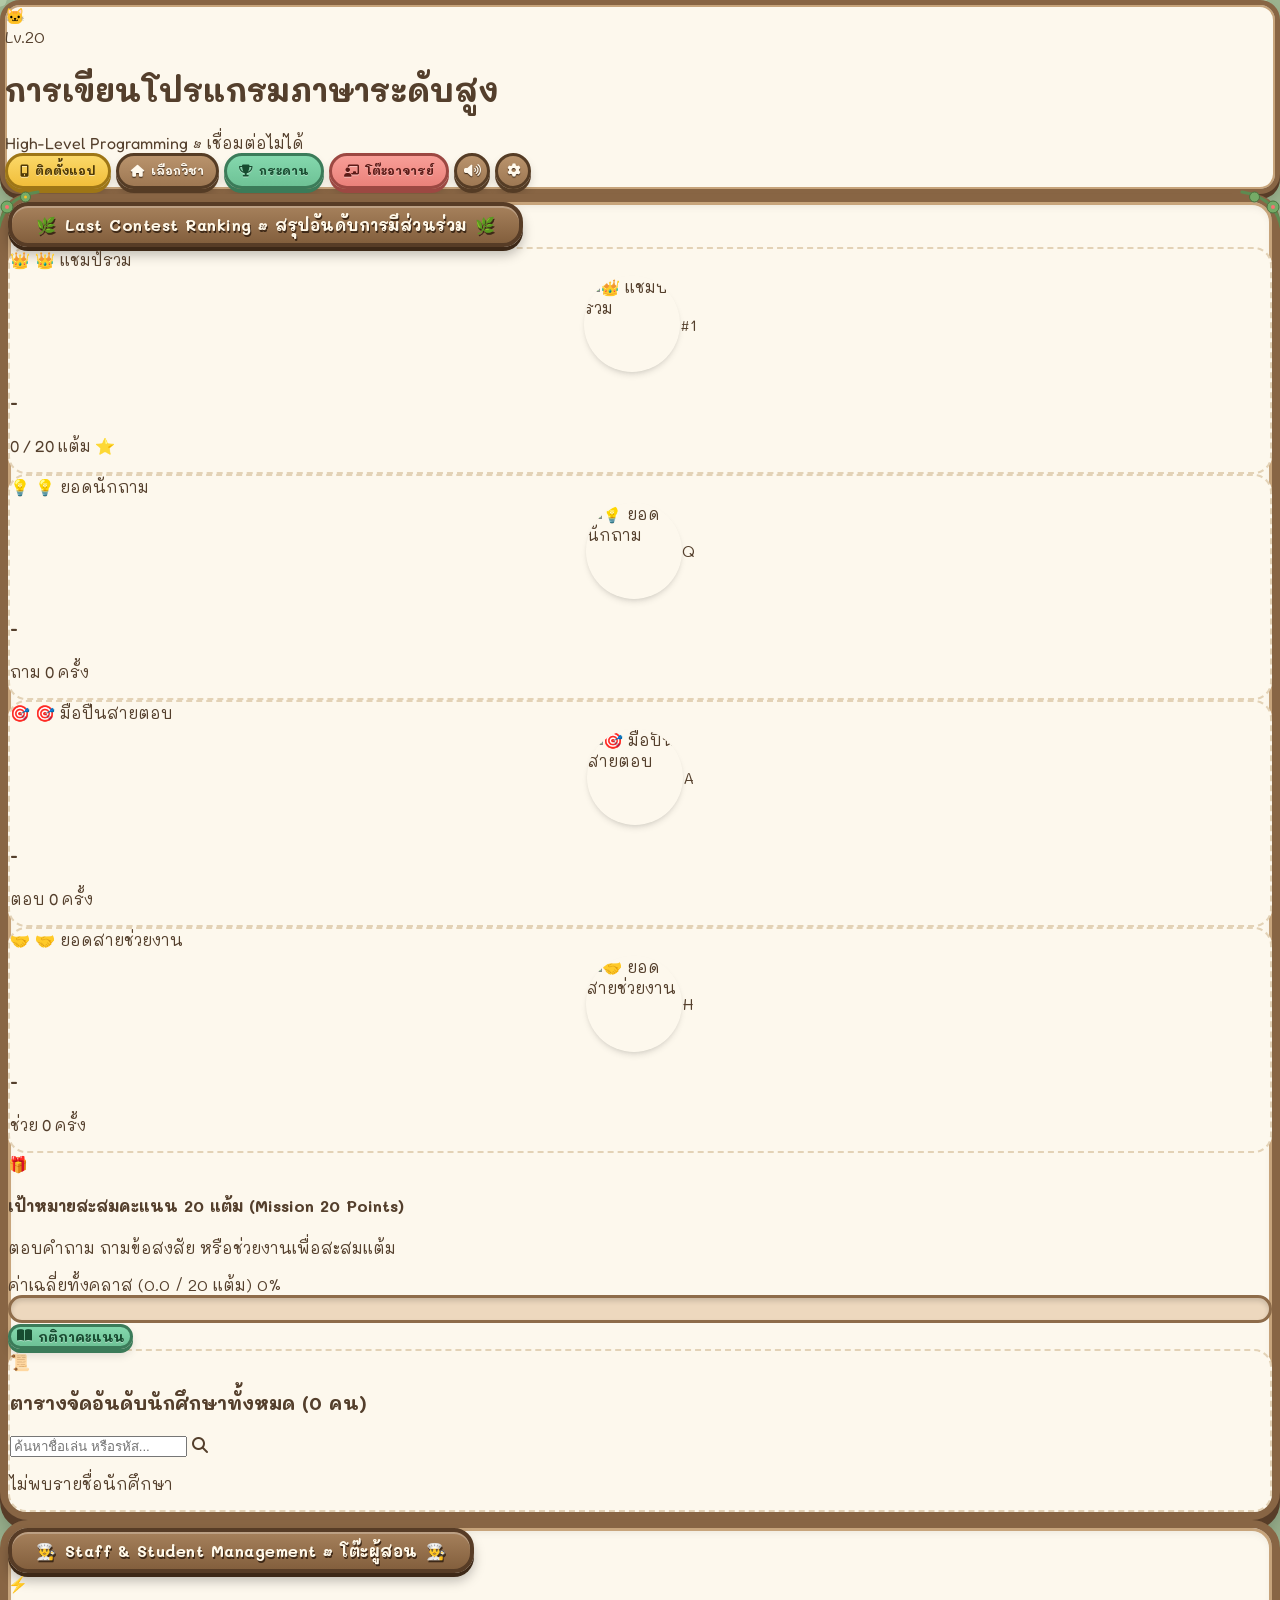
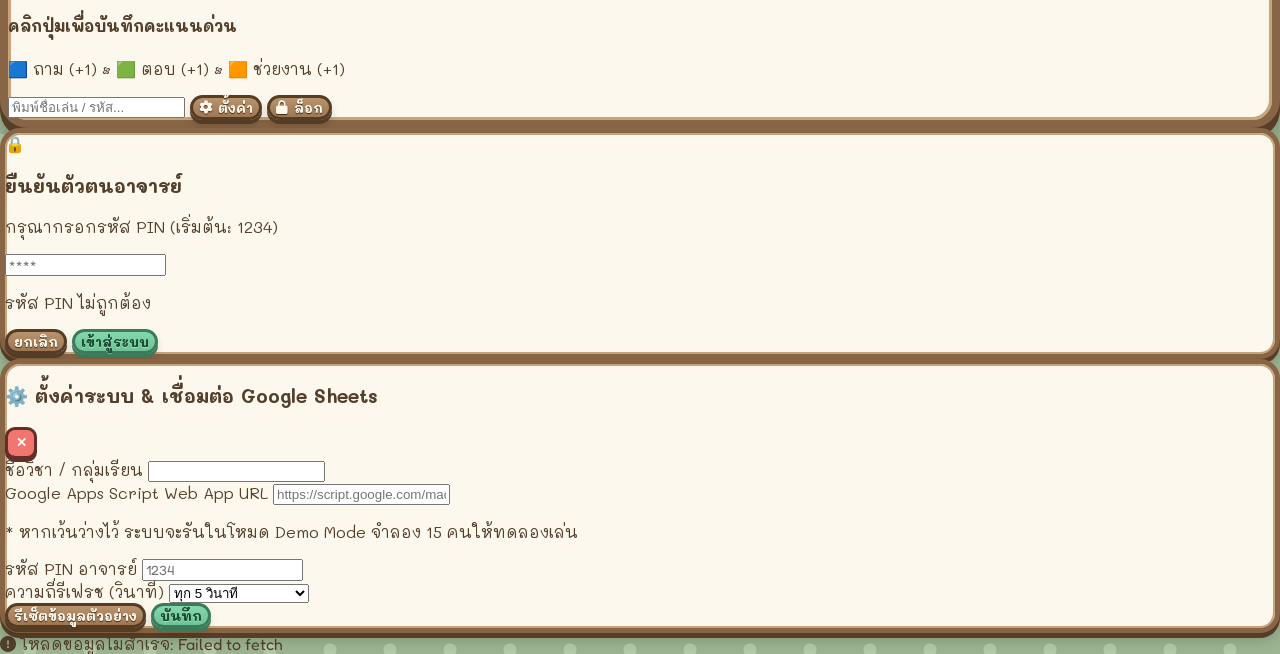
==== commit 2499df49: "fix(hof): Enforce strict 96x96 uniform avatar circle with built-in pastel fallback to prevent collap" ====
--- a/high-level/index.html
+++ b/high-level/index.html
@@ -19,7 +19,7 @@
   <!-- Canvas Confetti -->
   <script src="https://cdn.jsdelivr.net/npm/canvas-confetti@1.6.0/dist/confetti.browser.min.js"></script>
 
-  <link rel="stylesheet" href="style.css?v=4">
+  <link rel="stylesheet" href="style.css?v=5">
 
   <!-- PWA & Mobile Web App Meta -->
   <meta name="theme-color" content="#9bb38f">
@@ -121,91 +121,95 @@
       <div class="grid grid-cols-2 md:grid-cols-4 gap-2.5 sm:gap-3.5 mb-5 sm:mb-6">
         
         <!-- Award 1: Overall Leader -->
-        <div class="parchment-inner p-3 sm:p-3.5 flex flex-col items-center text-center bg-[#fdf5e2] border-amber-300 shadow-sm relative overflow-hidden group">
+        <div class="parchment-inner p-3 sm:p-3.5 flex flex-col items-center text-center justify-between bg-[#fdf5e2] border-amber-300 shadow-sm relative overflow-hidden group h-full">
           <span class="absolute -top-1 -right-1 text-2xl opacity-20 pointer-events-none">👑</span>
           
-          <span class="text-[10px] sm:text-[11px] font-bold text-amber-800 bg-amber-100/90 border border-amber-300/80 px-2.5 py-0.5 rounded-full whitespace-nowrap mb-2 shadow-xs">
+          <span class="text-[10px] sm:text-[11px] font-bold text-amber-800 bg-amber-100/90 border border-amber-300/80 px-2.5 py-0.5 rounded-full whitespace-nowrap mb-1 shadow-xs">
             👑 แชมป์รวม
           </span>
 
-          <div class="relative my-1">
-            <img id="hofOverallImg" referrerpolicy="no-referrer" src="https://api.dicebear.com/7.x/bottts/svg?seed=king" class="w-13 h-13 sm:w-14 sm:h-14 rounded-full border-2 border-amber-500 bg-amber-100 object-cover shadow">
-            <span class="absolute -bottom-1 -right-1 bg-amber-400 text-amber-950 text-[10px] font-black px-1.5 py-0.2 rounded-full border border-amber-600 shadow-xs">#1</span>
-          </div>
-
-          <h3 id="hofOverallName" class="font-bold text-xs sm:text-sm text-[#4d3725] w-full truncate mt-1">
-            -
-          </h3>
-
-          <p class="text-[11px] sm:text-xs font-bold text-amber-600 font-game whitespace-nowrap mt-0.5">
-            <span id="hofOverallScore">0</span> / 20 แต้ม ⭐
-          </p>
+          <div class="hof-avatar-wrapper relative my-2">
+            <img id="hofOverallImg" referrerpolicy="no-referrer" src="" alt="👑 แชมป์รวม" class="hof-avatar-img rounded-full border-3 border-amber-500 bg-amber-100 shadow-md">
+            <span class="absolute -bottom-1 -right-1 bg-amber-400 text-amber-950 text-[10px] font-black px-2 py-0.5 rounded-full border border-amber-600 shadow-xs">#1</span>
+          </div>
+
+          <div class="w-full min-w-0 mt-1">
+            <h3 id="hofOverallName" class="font-bold text-xs sm:text-sm text-[#4d3725] w-full truncate">
+              -
+            </h3>
+            <p class="text-[11px] sm:text-xs font-bold text-amber-600 font-game whitespace-nowrap mt-0.5">
+              <span id="hofOverallScore">0</span> / 20 แต้ม ⭐
+            </p>
+          </div>
         </div>
 
         <!-- Award 2: King of Questions -->
-        <div class="parchment-inner p-3 sm:p-3.5 flex flex-col items-center text-center bg-[#f1f8fd] border-sky-300 shadow-sm relative overflow-hidden group">
+        <div class="parchment-inner p-3 sm:p-3.5 flex flex-col items-center text-center justify-between bg-[#f1f8fd] border-sky-300 shadow-sm relative overflow-hidden group h-full">
           <span class="absolute -top-1 -right-1 text-2xl opacity-20 pointer-events-none">💡</span>
           
-          <span class="text-[10px] sm:text-[11px] font-bold text-sky-800 bg-sky-100/90 border border-sky-300/80 px-2.5 py-0.5 rounded-full whitespace-nowrap mb-2 shadow-xs">
+          <span class="text-[10px] sm:text-[11px] font-bold text-sky-800 bg-sky-100/90 border border-sky-300/80 px-2.5 py-0.5 rounded-full whitespace-nowrap mb-1 shadow-xs">
             💡 ยอดนักถาม
           </span>
 
-          <div class="relative my-1">
-            <img id="hofAskImg" referrerpolicy="no-referrer" src="https://api.dicebear.com/7.x/bottts/svg?seed=asker" class="w-13 h-13 sm:w-14 sm:h-14 rounded-full border-2 border-sky-400 bg-sky-100 object-cover shadow">
-            <span class="absolute -bottom-1 -right-1 bg-sky-400 text-sky-950 text-[10px] font-black px-1.5 py-0.2 rounded-full border border-sky-600 shadow-xs">Q</span>
-          </div>
-
-          <h3 id="hofAskName" class="font-bold text-xs sm:text-sm text-[#4d3725] w-full truncate mt-1">
-            -
-          </h3>
-
-          <p class="text-[11px] sm:text-xs font-bold text-sky-600 font-game whitespace-nowrap mt-0.5">
-            ถาม <span id="hofAskScore">0</span> ครั้ง
-          </p>
+          <div class="hof-avatar-wrapper relative my-2">
+            <img id="hofAskImg" referrerpolicy="no-referrer" src="" alt="💡 ยอดนักถาม" class="hof-avatar-img rounded-full border-3 border-sky-400 bg-sky-100 shadow-md">
+            <span class="absolute -bottom-1 -right-1 bg-sky-400 text-sky-950 text-[10px] font-black px-2 py-0.5 rounded-full border border-sky-600 shadow-xs">Q</span>
+          </div>
+
+          <div class="w-full min-w-0 mt-1">
+            <h3 id="hofAskName" class="font-bold text-xs sm:text-sm text-[#4d3725] w-full truncate">
+              -
+            </h3>
+            <p class="text-[11px] sm:text-xs font-bold text-sky-600 font-game whitespace-nowrap mt-0.5">
+              ถาม <span id="hofAskScore">0</span> ครั้ง
+            </p>
+          </div>
         </div>
 
         <!-- Award 3: Sharp Answerer -->
-        <div class="parchment-inner p-3 sm:p-3.5 flex flex-col items-center text-center bg-[#f2faf5] border-emerald-300 shadow-sm relative overflow-hidden group">
+        <div class="parchment-inner p-3 sm:p-3.5 flex flex-col items-center text-center justify-between bg-[#f2faf5] border-emerald-300 shadow-sm relative overflow-hidden group h-full">
           <span class="absolute -top-1 -right-1 text-2xl opacity-20 pointer-events-none">🎯</span>
           
-          <span class="text-[10px] sm:text-[11px] font-bold text-emerald-800 bg-emerald-100/90 border border-emerald-300/80 px-2.5 py-0.5 rounded-full whitespace-nowrap mb-2 shadow-xs">
+          <span class="text-[10px] sm:text-[11px] font-bold text-emerald-800 bg-emerald-100/90 border border-emerald-300/80 px-2.5 py-0.5 rounded-full whitespace-nowrap mb-1 shadow-xs">
             🎯 มือปืนสายตอบ
           </span>
 
-          <div class="relative my-1">
-            <img id="hofAnswerImg" referrerpolicy="no-referrer" src="https://api.dicebear.com/7.x/bottts/svg?seed=answerer" class="w-13 h-13 sm:w-14 sm:h-14 rounded-full border-2 border-emerald-400 bg-emerald-100 object-cover shadow">
-            <span class="absolute -bottom-1 -right-1 bg-emerald-400 text-emerald-950 text-[10px] font-black px-1.5 py-0.2 rounded-full border border-emerald-600 shadow-xs">A</span>
-          </div>
-
-          <h3 id="hofAnswerName" class="font-bold text-xs sm:text-sm text-[#4d3725] w-full truncate mt-1">
-            -
-          </h3>
-
-          <p class="text-[11px] sm:text-xs font-bold text-emerald-600 font-game whitespace-nowrap mt-0.5">
-            ตอบ <span id="hofAnswerScore">0</span> ครั้ง
-          </p>
+          <div class="hof-avatar-wrapper relative my-2">
+            <img id="hofAnswerImg" referrerpolicy="no-referrer" src="" alt="🎯 มือปืนสายตอบ" class="hof-avatar-img rounded-full border-3 border-emerald-400 bg-emerald-100 shadow-md">
+            <span class="absolute -bottom-1 -right-1 bg-emerald-400 text-emerald-950 text-[10px] font-black px-2 py-0.5 rounded-full border border-emerald-600 shadow-xs">A</span>
+          </div>
+
+          <div class="w-full min-w-0 mt-1">
+            <h3 id="hofAnswerName" class="font-bold text-xs sm:text-sm text-[#4d3725] w-full truncate">
+              -
+            </h3>
+            <p class="text-[11px] sm:text-xs font-bold text-emerald-600 font-game whitespace-nowrap mt-0.5">
+              ตอบ <span id="hofAnswerScore">0</span> ครั้ง
+            </p>
+          </div>
         </div>
 
         <!-- Award 4: Ultimate Supporter -->
-        <div class="parchment-inner p-3 sm:p-3.5 flex flex-col items-center text-center bg-[#fcf2f2] border-rose-300 shadow-sm relative overflow-hidden group">
+        <div class="parchment-inner p-3 sm:p-3.5 flex flex-col items-center text-center justify-between bg-[#fcf2f2] border-rose-300 shadow-sm relative overflow-hidden group h-full">
           <span class="absolute -top-1 -right-1 text-2xl opacity-20 pointer-events-none">🤝</span>
           
-          <span class="text-[10px] sm:text-[11px] font-bold text-rose-800 bg-rose-100/90 border border-rose-300/80 px-2.5 py-0.5 rounded-full whitespace-nowrap mb-2 shadow-xs">
+          <span class="text-[10px] sm:text-[11px] font-bold text-rose-800 bg-rose-100/90 border border-rose-300/80 px-2.5 py-0.5 rounded-full whitespace-nowrap mb-1 shadow-xs">
             🤝 ยอดสายช่วยงาน
           </span>
 
-          <div class="relative my-1">
-            <img id="hofHelpImg" referrerpolicy="no-referrer" src="https://api.dicebear.com/7.x/bottts/svg?seed=helper" class="w-13 h-13 sm:w-14 sm:h-14 rounded-full border-2 border-rose-400 bg-rose-100 object-cover shadow">
-            <span class="absolute -bottom-1 -right-1 bg-rose-400 text-rose-950 text-[10px] font-black px-1.5 py-0.2 rounded-full border border-rose-600 shadow-xs">H</span>
-          </div>
-
-          <h3 id="hofHelpName" class="font-bold text-xs sm:text-sm text-[#4d3725] w-full truncate mt-1">
-            -
-          </h3>
-
-          <p class="text-[11px] sm:text-xs font-bold text-rose-600 font-game whitespace-nowrap mt-0.5">
-            ช่วย <span id="hofHelpScore">0</span> ครั้ง
-          </p>
+          <div class="hof-avatar-wrapper relative my-2">
+            <img id="hofHelpImg" referrerpolicy="no-referrer" src="" alt="🤝 ยอดสายช่วยงาน" class="hof-avatar-img rounded-full border-3 border-rose-400 bg-rose-100 shadow-md">
+            <span class="absolute -bottom-1 -right-1 bg-rose-400 text-rose-950 text-[10px] font-black px-2 py-0.5 rounded-full border border-rose-600 shadow-xs">H</span>
+          </div>
+
+          <div class="w-full min-w-0 mt-1">
+            <h3 id="hofHelpName" class="font-bold text-xs sm:text-sm text-[#4d3725] w-full truncate">
+              -
+            </h3>
+            <p class="text-[11px] sm:text-xs font-bold text-rose-600 font-game whitespace-nowrap mt-0.5">
+              ช่วย <span id="hofHelpScore">0</span> ครั้ง
+            </p>
+          </div>
         </div>
 
       </div>
@@ -403,7 +407,7 @@
   <div id="toastContainer" class="fixed bottom-6 right-6 z-50 flex flex-col gap-2 pointer-events-none"></div>
 
   <!-- JavaScript -->
-  <script src="app.js?v=9"></script>
+  <script src="app.js?v=10"></script>
   <script src="pwa.js"></script>
 </body>
 </html>
--- a/high-level/style.css
+++ b/high-level/style.css
@@ -383,8 +383,45 @@
   font-size: 0.85rem;
 }
 
+/* =========================================================
+   HALL OF FAME 4 AWARDS (PERFECT 96x96 UNIFORM AVATARS)
+   ========================================================= */
+.hof-avatar-wrapper {
+  position: relative !important;
+  width: 96px !important;
+  height: 96px !important;
+  min-width: 96px !important;
+  min-height: 96px !important;
+  max-width: 96px !important;
+  max-height: 96px !important;
+  margin: 6px auto !important;
+  flex-shrink: 0 !important;
+  display: flex !important;
+  align-items: center !important;
+  justify-content: center !important;
+}
+
+.hof-avatar-img,
+#hofOverallImg,
+#hofAskImg,
+#hofAnswerImg,
+#hofHelpImg {
+  width: 96px !important;
+  height: 96px !important;
+  min-width: 96px !important;
+  min-height: 96px !important;
+  max-width: 96px !important;
+  max-height: 96px !important;
+  border-radius: 9999px !important;
+  object-fit: cover !important;
+  display: block !important;
+  flex-shrink: 0 !important;
+  aspect-ratio: 1 / 1 !important;
+  box-shadow: 0 4px 6px -1px rgba(0, 0, 0, 0.1), 0 2px 4px -2px rgba(0, 0, 0, 0.1) !important;
+}
+
 /* Strict Avatar Constraints to prevent image overflow */
-img[alt="Avatar"], #hofOverallImg, #hofAskImg, #hofAnswerImg, #hofHelpImg {
+img[alt="Avatar"] {
   aspect-ratio: 1 / 1;
   object-fit: cover !important;
 }
